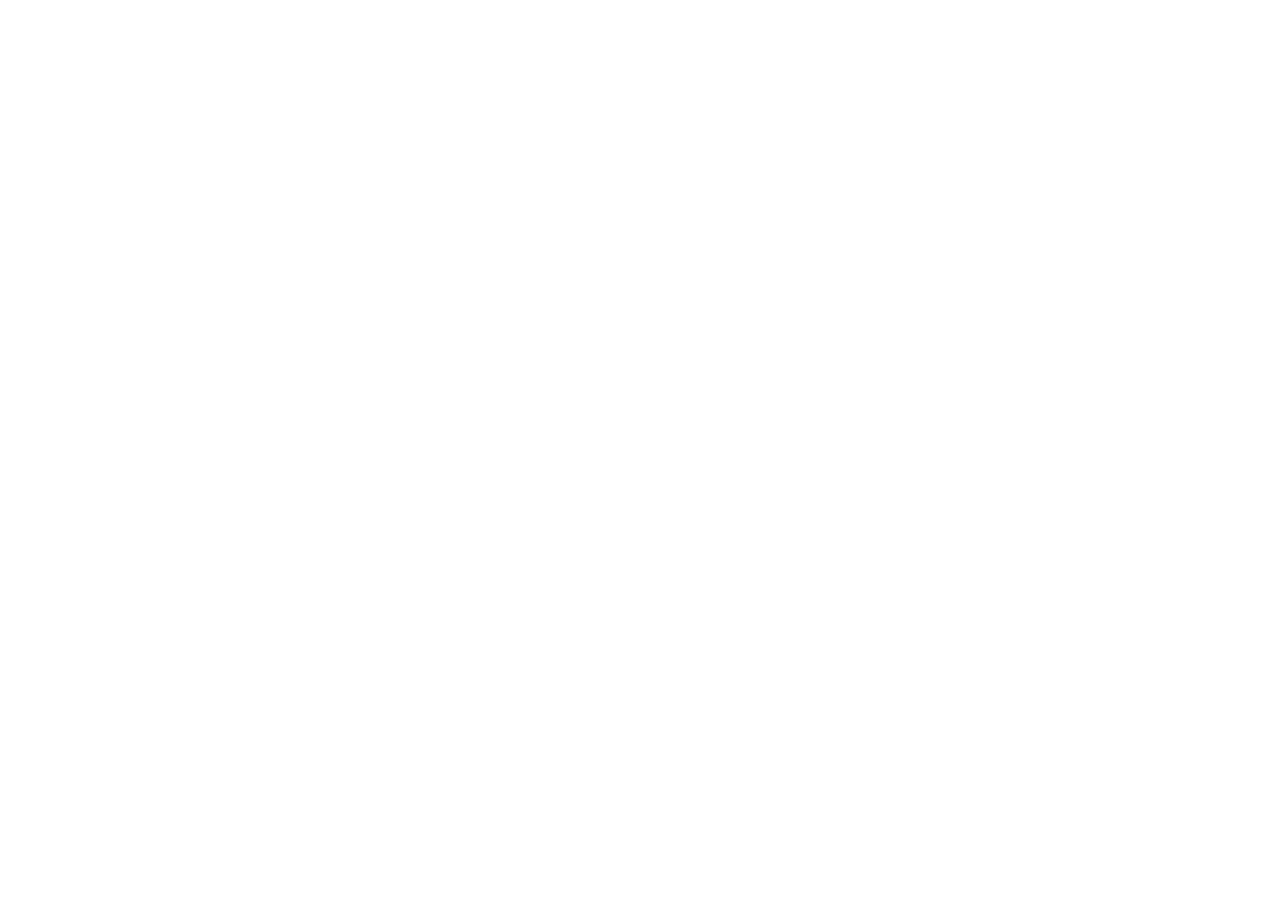
==== index.html @ fcb32fb9 "proyecto dark tattoo studio" ====
<!DOCTYPE html>
<html lang="en">
<head>
    <meta charset="UTF-8">
    <meta http-equiv="X-UA-Compatible" content="IE=edge">
    <meta name="viewport" content="width=device-width, initial-scale=1.0">


    

    <link rel="stylesheet" href="css/style.css">
    
    <title>Dark Tatto Studio</title>
</head>
<body>
    
</body>
</html>
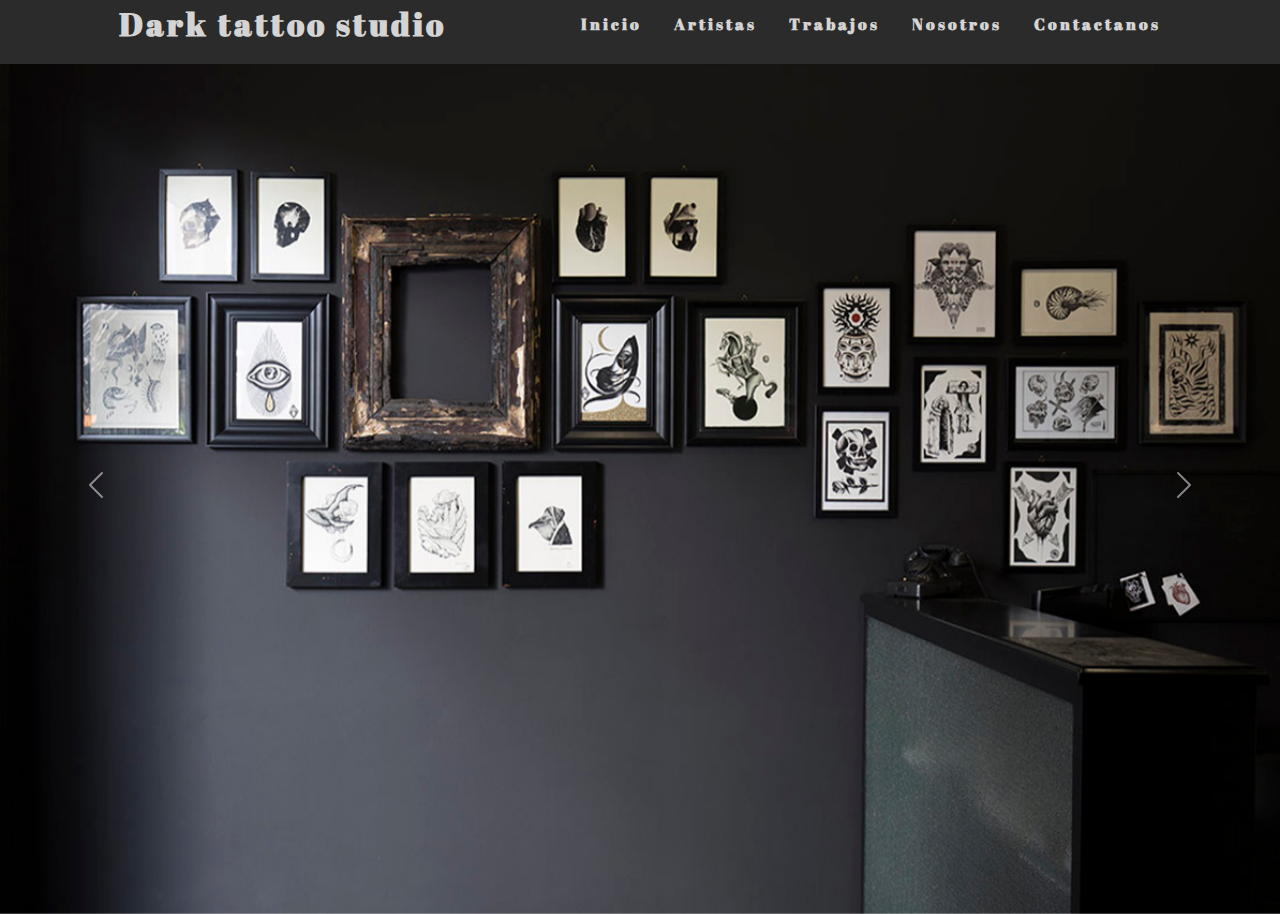
==== commit 0219a5a5: "se creo el header" ====
--- a/index.html
+++ b/index.html
@@ -4,15 +4,83 @@
     <meta charset="UTF-8">
     <meta http-equiv="X-UA-Compatible" content="IE=edge">
     <meta name="viewport" content="width=device-width, initial-scale=1.0">
+    
+    <!--GOOGLE FONTS-->
+    <link rel="preconnect" href="https://fonts.googleapis.com">
+    <link rel="preconnect" href="https://fonts.gstatic.com" crossorigin>
+    <link href="https://fonts.googleapis.com/css2?family=Abril+Fatface&display=swap" rel="stylesheet">
 
+    <!--bootstrap-->
+    <link rel="stylesheet" href="https://cdn.jsdelivr.net/npm/bootstrap@5.2.0-beta1/dist/css/bootstrap.min.css">
 
-    
-
+    <!--css-->
     <link rel="stylesheet" href="css/style.css">
     
     <title>Dark Tatto Studio</title>
+
+    <!--favicon-->
+    <link rel="shortcut icon" href="/Multimedia/logo.png" type="image/x-icon">
 </head>
 <body>
-    
+
+    <header id="header">
+        <div class="header-container">
+            <a href="#" class="logo">
+                <p>Dark tattoo studio</p>
+            </a>
+            
+
+
+            <nav class="navbar">
+                <ul>
+                    <li>
+                        <a href="https://encycolorpedia.es/aaaaaa">Inicio</a>
+                    </li>
+                    <li>
+                        <a href="#">Artistas</a>
+                    </li>
+                    <li>
+                        <a href="#">Trabajos</a>
+                    </li>
+                    <li>
+                        <a href="#">Nosotros</a>
+                    </li>
+                    <li>
+                        <a href="#">Contactanos</a>
+                    </li>
+                </ul>
+            </nav>
+        </div>
+    </header>
+
+
+    <section class="carrusel">
+        <div id="carouselExampleFade" class="carousel slide carousel-fade" data-bs-ride="carousel">
+            <div class="carousel-inner">
+                <div class="carousel-item active">
+                    <img src="Multimedia/carrusel-1.jpg" class="d-block w-100" alt="tattoo studio">
+                </div>
+                <div class="carousel-item">
+                    <img src="Multimedia/carrusel-2.png" class="d-block w-100" alt="tattoo studio">
+                </div>
+                <div class="carousel-item">
+                    <img src="Multimedia/carrusel.jpg" class="d-block w-100" alt="tattoo studio">
+                </div>
+            </div>
+            <button class="carousel-control-prev" type="button" data-bs-target="#carouselExampleFade" data-bs-slide="prev">
+                <span class="carousel-control-prev-icon" aria-hidden="true"></span>
+                <span class="visually-hidden">Previous</span>
+            </button>
+            <button class="carousel-control-next" type="button" data-bs-target="#carouselExampleFade" data-bs-slide="next">
+                <span class="carousel-control-next-icon" aria-hidden="true"></span>
+                <span class="visually-hidden">Next</span>
+            </button>
+        </div>
+    </section>
+
+
+
+
+    <script src="https://cdn.jsdelivr.net/npm/bootstrap@5.2.0-beta1/dist/js/bootstrap.bundle.min.js"></script>
 </body>
 </html>--- a/css/style.css
+++ b/css/style.css
@@ -0,0 +1,78 @@
+/* configuraciones generales */
+body {
+    margin: 0;
+    padding: 0;
+    font-size: 62,5%;
+}
+
+@import url('https://fonts.googleapis.com/css2?family=Abril+Fatface&display=swap');
+
+a {
+    text-decoration: none;
+    color: #d4d4d4;
+}
+/* fin de configuraciones generales */
+
+/* HEADER */
+#header {
+    width: 100%;
+    position: fixed;
+    z-index: 1000;
+}
+
+.header-container {
+    display: flex;
+    justify-content: space-evenly;
+    align-items: center;
+    flex-wrap: wrap;
+    width: 100%;
+    background-color: #2b2b2b;
+}
+
+.logo {
+    font-size: 2rem;
+    display: none;
+}
+
+#header a {
+    font-family: 'Abril Fatface', cursive;
+    font-weight: bold;
+    padding: 0rem 1rem;
+}
+.navbar {
+
+}
+.navbar ul{
+    display: flex;
+    padding: 0;
+    list-style: none;
+}
+
+.navbar ul li {
+    display: flex;
+    justify-content: center;
+}
+
+.navbar  ul li a:hover{   
+    color: #aaaaaa;
+    border-top: 1px solid #d4d4d4;
+    border-bottom: 1px solid #d4d4d4;
+}
+
+@media screen and (min-width:576px) {
+    
+    a {
+        letter-spacing: 3px;
+    }
+    
+    .logo {
+        display: block; 
+    }
+}
+/* fin del header */
+
+/* inicio de carousel */
+
+.carrusel {
+    padding-top: 56px;
+}
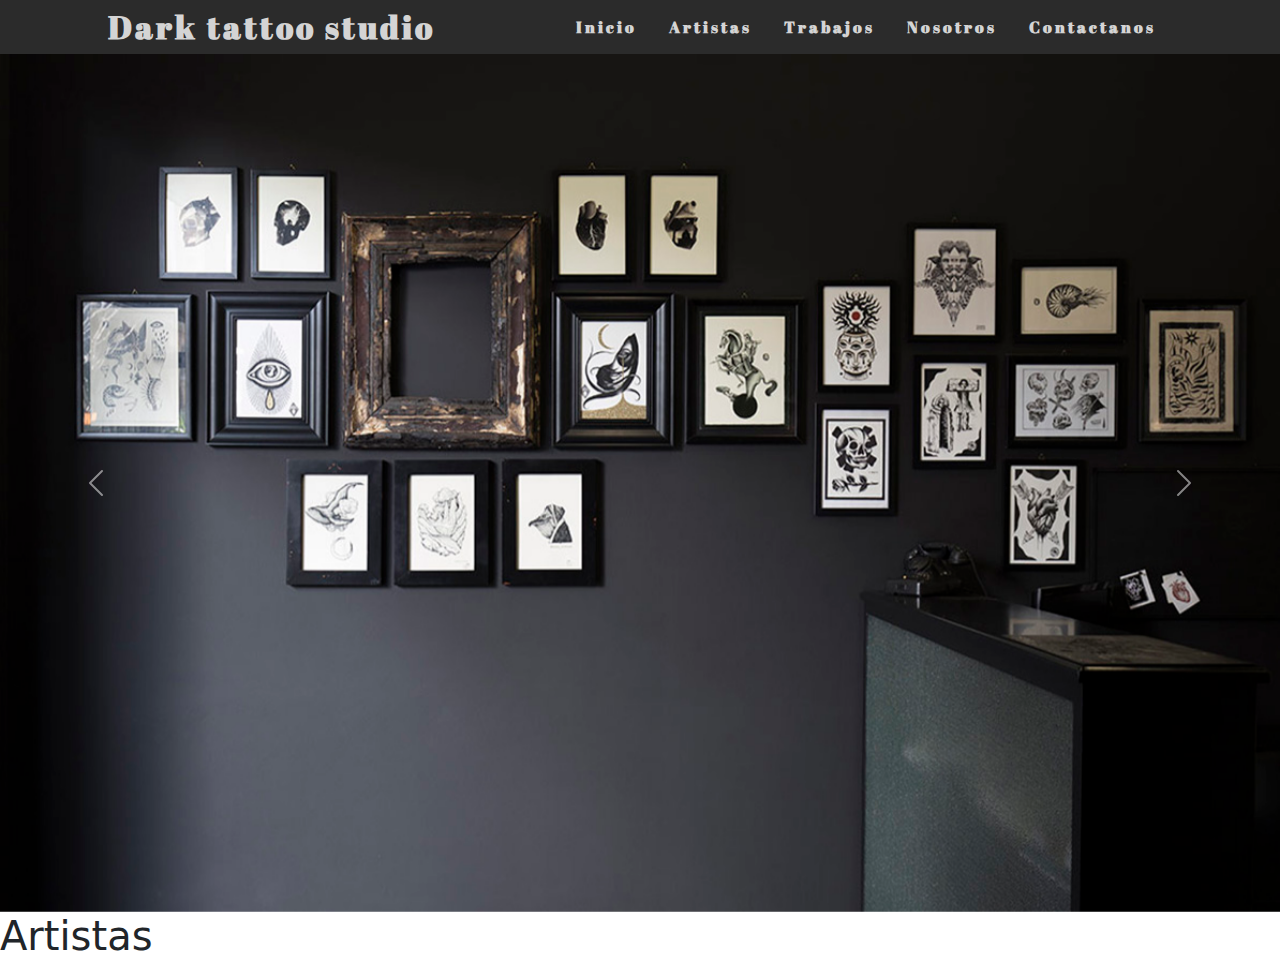
==== commit 70c02c1f: "se agrego el carousel y ultimos detalles al header" ====
--- a/index.html
+++ b/index.html
@@ -78,7 +78,11 @@
         </div>
     </section>
 
+    <main class="main-container">
+        
+        <h1 class="titulo-artistas">Artistas</h1>
 
+    </main>
 
 
     <script src="https://cdn.jsdelivr.net/npm/bootstrap@5.2.0-beta1/dist/js/bootstrap.bundle.min.js"></script>
--- a/css/style.css
+++ b/css/style.css
@@ -29,6 +29,10 @@
     background-color: #2b2b2b;
 }
 
+.header-container a p {
+    margin: 0;
+}
+
 .logo {
     font-size: 2rem;
     display: none;
@@ -40,12 +44,15 @@
     padding: 0rem 1rem;
 }
 .navbar {
-
+    display: flex;
+    height: 54px;
+    margin: 0 1rem;
 }
 .navbar ul{
     display: flex;
+    list-style: none;
+    margin: 0;
     padding: 0;
-    list-style: none;
 }
 
 .navbar ul li {
@@ -74,5 +81,7 @@
 /* inicio de carousel */
 
 .carrusel {
-    padding-top: 56px;
+    padding-top: 54px;
 }
+
+
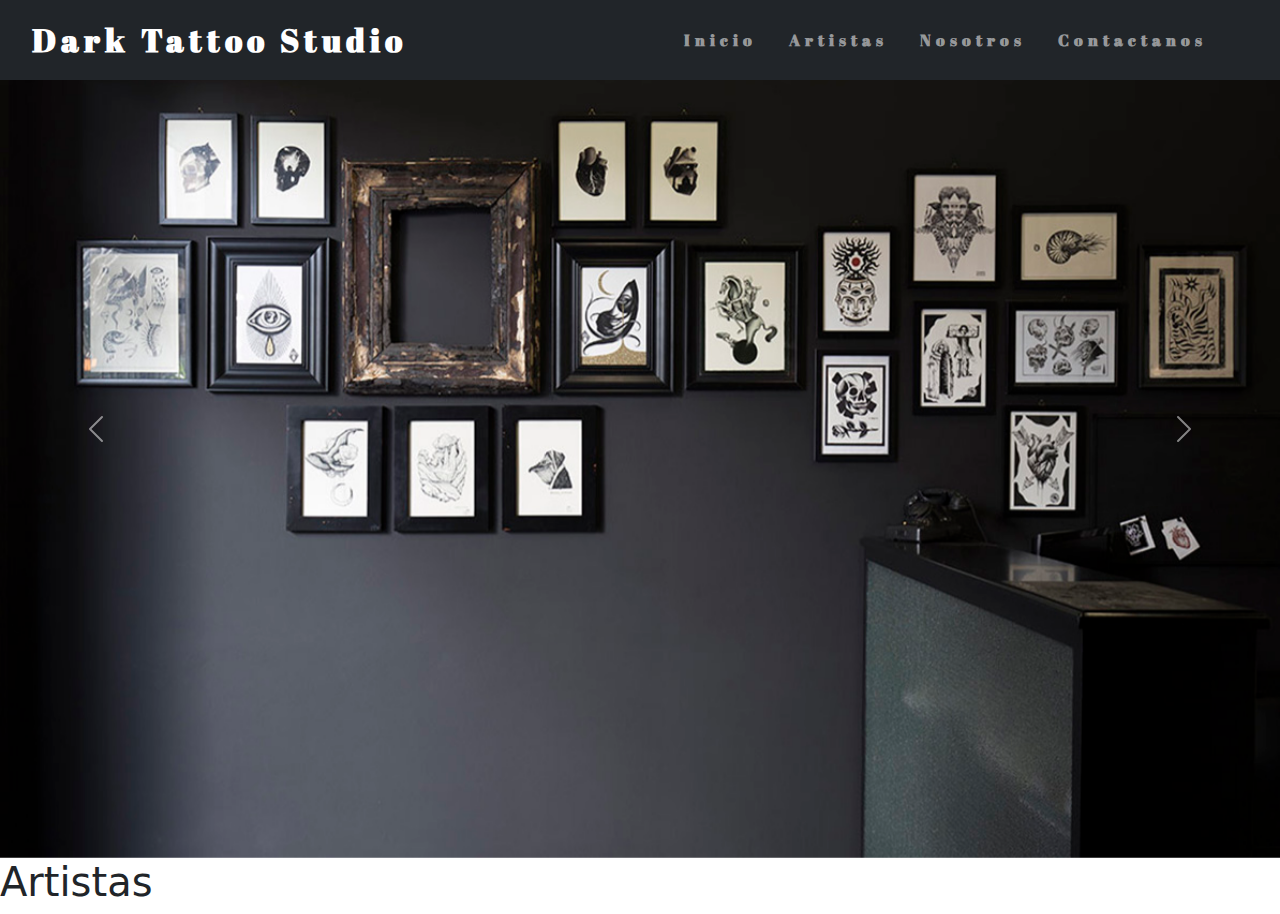
==== commit ddc6f9d5: "ultimos detalles al header" ====
--- a/index.html
+++ b/index.html
@@ -23,47 +23,53 @@
 </head>
 <body>
 
-    <header id="header">
-        <div class="header-container">
-            <a href="#" class="logo">
-                <p>Dark tattoo studio</p>
-            </a>
-            
+    <header id="container-header">
+        <nav class="navbar navbar-expand-lg navbar-dark bg-dark w-100  fixed-top  justify-content-center">
+            <div class="container-fluid header row">
+                
+                <div class="col-6 m-2">
+                    <a class="navbar-brand" href="index.html">Dark Tattoo Studio</a>
+                </div>
+                
+                <button class="navbar-toggler col-12 col-sm-1" type="button" data-bs-toggle="collapse" data-bs-target="#navbarDark" aria-controls="navbarDark" aria-expanded="false" aria-label="Toggle navigation">
+                    <span class="navbar-toggler-icon p-2"></span>
+                </button>
 
 
-            <nav class="navbar">
-                <ul>
-                    <li>
-                        <a href="https://encycolorpedia.es/aaaaaa">Inicio</a>
-                    </li>
-                    <li>
-                        <a href="#">Artistas</a>
-                    </li>
-                    <li>
-                        <a href="#">Trabajos</a>
-                    </li>
-                    <li>
-                        <a href="#">Nosotros</a>
-                    </li>
-                    <li>
-                        <a href="#">Contactanos</a>
-                    </li>
-                </ul>
-            </nav>
-        </div>
+
+                <div class="collapse navbar-collapse show col-5" id="navbarDark">
+                    <ul class="navbar-nav me-auto mb-2 w-100 mb-lg-0">
+                        <li class="nav-item p-2">
+                            <a class="nav-link" href="#carouselExampleFade">Inicio</a>
+                        </li>
+                        <li class="nav-item p-2">
+                            <a class="nav-link" href="#artistas">Artistas</a>
+                        </li>
+                        <li class="nav-item p-2">
+                            <a class="nav-link" href="#">Nosotros</a>
+                        </li>
+                        <li class="nav-item p-2">
+                            <a class="nav-link" href="#">Contactanos</a>
+                        </li>
+                    </ul>
+
+                </div>
+
+            </div>
+        </nav>
     </header>
 
 
     <section class="carrusel">
         <div id="carouselExampleFade" class="carousel slide carousel-fade" data-bs-ride="carousel">
-            <div class="carousel-inner">
+            <div class="carousel-inner ">
                 <div class="carousel-item active">
-                    <img src="Multimedia/carrusel-1.jpg" class="d-block w-100" alt="tattoo studio">
+                    <img src="Multimedia/carrusel-1.jpg" class="d-block  w-100" alt="tattoo studio">
                 </div>
-                <div class="carousel-item">
-                    <img src="Multimedia/carrusel-2.png" class="d-block w-100" alt="tattoo studio">
+                <div class="carousel-item  ">
+                    <img src="Multimedia/carrusel-2.png" class="d-block  w-100" alt="tattoo studio">
                 </div>
-                <div class="carousel-item">
+                <div class="carousel-item ">
                     <img src="Multimedia/carrusel.jpg" class="d-block w-100" alt="tattoo studio">
                 </div>
             </div>
@@ -78,9 +84,11 @@
         </div>
     </section>
 
-    <main class="main-container">
+    <main id="artistas" class="container-main">
         
         <h1 class="titulo-artistas">Artistas</h1>
+
+        
 
     </main>
 
--- a/css/style.css
+++ b/css/style.css
@@ -10,78 +10,39 @@
 a {
     text-decoration: none;
     color: #d4d4d4;
+    letter-spacing: 5px;
 }
 /* fin de configuraciones generales */
 
 /* HEADER */
-#header {
-    width: 100%;
-    position: fixed;
-    z-index: 1000;
+
+.navbar-brand {
+    font-size: 2rem;
+}
+.header a {
+    font-weight: bold;
+    font-family: 'Abril Fatface', cursive;
+    
 }
 
-.header-container {
-    display: flex;
-    justify-content: space-evenly;
-    align-items: center;
-    flex-wrap: wrap;
-    width: 100%;
-    background-color: #2b2b2b;
+.navbar-nav li :hover {
+    border-top: 1px solid white;
+    border-bottom: 1px solid white;
+    transform: scale(1.2);
+    transition: all 1s; 
 }
 
-.header-container a p {
-    margin: 0;
-}
 
-.logo {
-    font-size: 2rem;
-    display: none;
-}
-
-#header a {
-    font-family: 'Abril Fatface', cursive;
-    font-weight: bold;
-    padding: 0rem 1rem;
-}
-.navbar {
-    display: flex;
-    height: 54px;
-    margin: 0 1rem;
-}
-.navbar ul{
-    display: flex;
-    list-style: none;
-    margin: 0;
-    padding: 0;
-}
-
-.navbar ul li {
-    display: flex;
-    justify-content: center;
-}
-
-.navbar  ul li a:hover{   
-    color: #aaaaaa;
-    border-top: 1px solid #d4d4d4;
-    border-bottom: 1px solid #d4d4d4;
-}
-
-@media screen and (min-width:576px) {
-    
-    a {
-        letter-spacing: 3px;
-    }
-    
-    .logo {
-        display: block; 
+    /* media queries */
+@media screen and (max-width: 576px) {
+    .navbar-brand {
+        display: none;
     }
 }
 /* fin del header */
 
 /* inicio de carousel */
 
-.carrusel {
-    padding-top: 54px;
-}
 
 
+
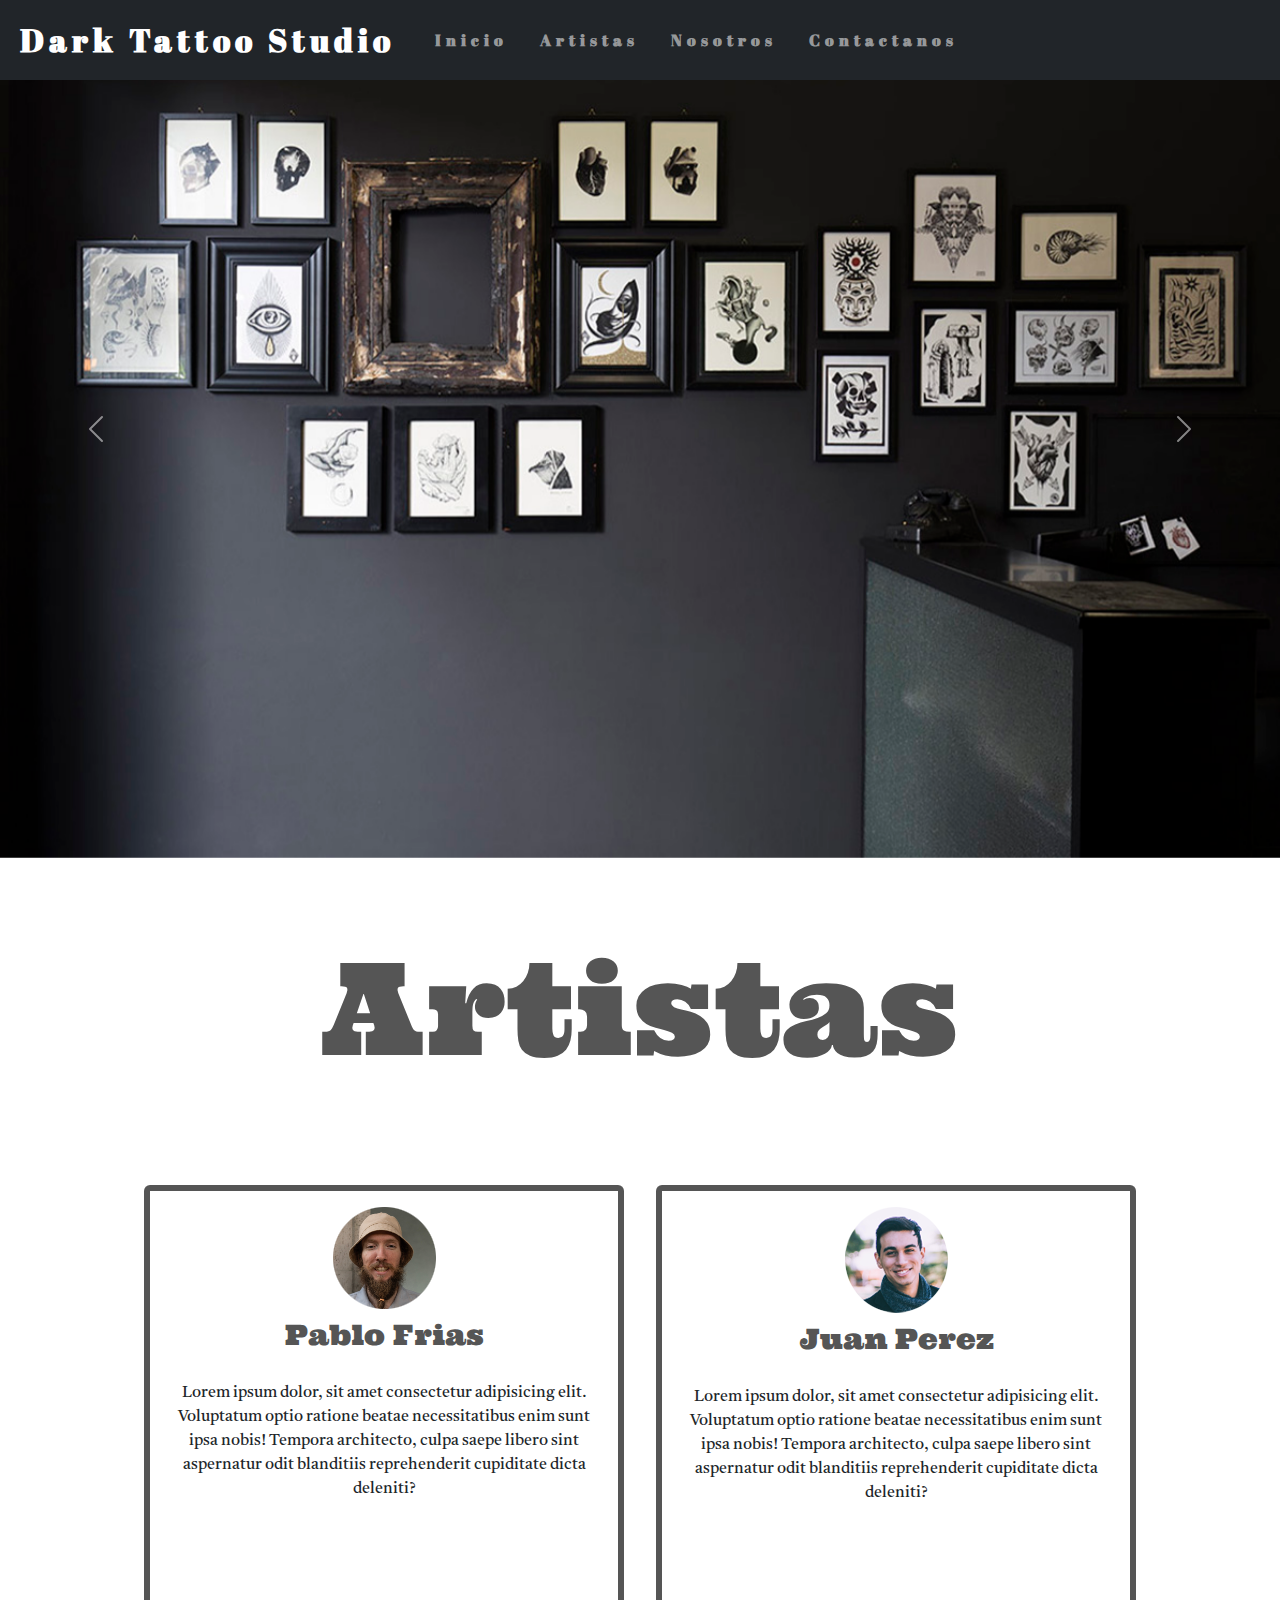
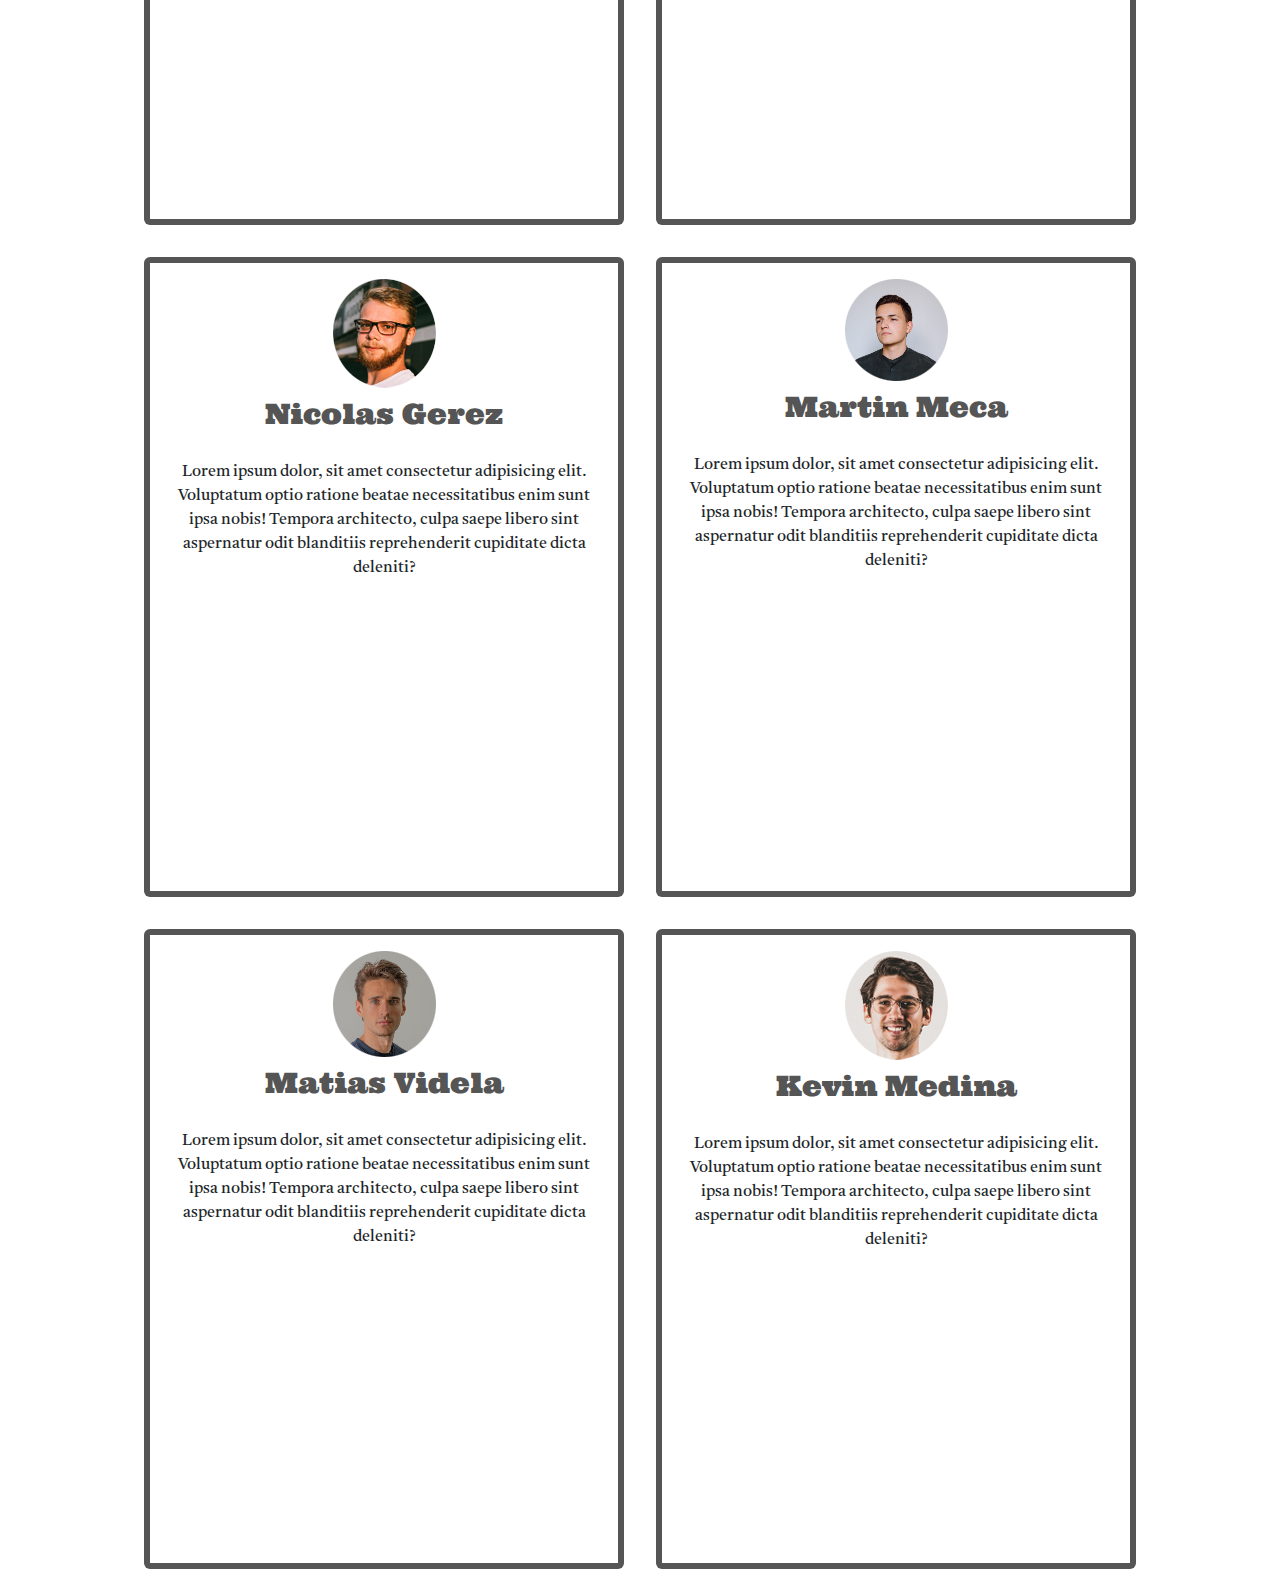
==== commit 2b22e725: "se creo el carrusel y las cards" ====
--- a/index.html
+++ b/index.html
@@ -10,7 +10,9 @@
     <link rel="preconnect" href="https://fonts.gstatic.com" crossorigin>
     <link href="https://fonts.googleapis.com/css2?family=Abril+Fatface&display=swap" rel="stylesheet">
 
-    <!--bootstrap-->
+
+
+        <!--bootstrap-->
     <link rel="stylesheet" href="https://cdn.jsdelivr.net/npm/bootstrap@5.2.0-beta1/dist/css/bootstrap.min.css">
 
     <!--css-->
@@ -23,11 +25,11 @@
 </head>
 <body>
 
-    <header id="container-header">
+    <header id="container-fluid header">
         <nav class="navbar navbar-expand-lg navbar-dark bg-dark w-100  fixed-top  justify-content-center">
-            <div class="container-fluid header row">
-                
-                <div class="col-6 m-2">
+            <div class="container-fluid header  ">
+
+                <div class="m-2 border-2">
                     <a class="navbar-brand" href="index.html">Dark Tattoo Studio</a>
                 </div>
                 
@@ -37,7 +39,8 @@
 
 
 
-                <div class="collapse navbar-collapse show col-5" id="navbarDark">
+
+                <div class="collapse navbar-collapse show" id="navbarDark">
                     <ul class="navbar-nav me-auto mb-2 w-100 mb-lg-0">
                         <li class="nav-item p-2">
                             <a class="nav-link" href="#carouselExampleFade">Inicio</a>
@@ -84,15 +87,117 @@
         </div>
     </section>
 
-    <main id="artistas" class="container-main">
-        
-        <h1 class="titulo-artistas">Artistas</h1>
-
-        
+    <main id="container-fluid artistas">
+
+        <h2 class="titulo-artistas" style="font-size:10vw;">Artistas</h2>
+
+
+        <div class="row  d-flex justify-content-center m-0">
+            
+            <!-- card 1 -->
+            <div class="card card-1 col-10  col-md-6 col-lg-4 col-xl-4 text-center">  
+                <a class="perfil" href="https://www.instagram.com/">
+                    <img  src="Multimedia/perfiles/perfil-1-logo.png" alt="artistas">
+                </a>
+
+
+                <h3 class="nombre">Pablo Frias</h3>  <!-- nombre del tatuador -->
+
+                <p width="100%" class="texto">Lorem ipsum dolor, sit amet consectetur adipisicing elit. Voluptatum optio ratione beatae necessitatibus enim sunt ipsa nobis! Tempora architecto, culpa saepe libero sint aspernatur odit blanditiis reprehenderit cupiditate dicta deleniti?</p> <!-- EM ELEMENTO EN LINEA-->
+
+                <iframe width="100%" height="315" class="yt" src="https://www.youtube.com/embed/hTGmE4w5xMU" title="YouTube video player" frameborder="0" allow="accelerometer; autoplay; clipboard-write; encrypted-media; gyroscope; picture-in-picture" allowfullscreen></iframe>
+
+            </div>
+
+
+            <!-- card 2 -->
+            <div class="card card-2 col-10 col-md-6 col-lg-4 col-xl-4 text-center">  
+                <a class="perfil" href="https://www.instagram.com/">
+
+                    <img class="perfil"  src="Multimedia/perfiles/perfil-2.png" alt="artistas">
+
+                </a>
+
+                <h3 >Juan Perez</h3>  <!-- nombre del tatuador -->
+
+                <p>Lorem ipsum dolor, sit amet consectetur adipisicing elit. Voluptatum optio ratione beatae necessitatibus enim sunt ipsa nobis! Tempora architecto, culpa saepe libero sint aspernatur odit blanditiis reprehenderit cupiditate dicta deleniti?</p>
+
+                <iframe width="100%" height="315" src="https://www.youtube.com/embed/hTGmE4w5xMU" title="YouTube video player" frameborder="0" allow="accelerometer; autoplay; clipboard-write; encrypted-media; gyroscope; picture-in-picture" allowfullscreen></iframe>
+
+            </div>
+
+
+            <!-- card 3 -->
+            <div class="card card-3 col-10  col-md-6 col-lg-4 col-xl-4 text-center">  
+                <a class="perfil" href="https://www.instagram.com/">
+
+                    <img class="perfil" src="Multimedia/perfiles/perfil-3.png" alt="artistas">
+
+                </a>
+
+                <h3 >Nicolas Gerez</h3>  <!-- nombre del tatuador -->
+
+                <p>Lorem ipsum dolor, sit amet consectetur adipisicing elit. Voluptatum optio ratione beatae necessitatibus enim sunt ipsa nobis! Tempora architecto, culpa saepe libero sint aspernatur odit blanditiis reprehenderit cupiditate dicta deleniti?</p>
+
+                <iframe width="100%" height="315" src="https://www.youtube.com/embed/hTGmE4w5xMU" title="YouTube video player" frameborder="0" allow="accelerometer; autoplay; clipboard-write; encrypted-media; gyroscope; picture-in-picture" allowfullscreen></iframe>
+
+            </div>
+
+
+            <!-- card 4 -->
+            <div class="card card-4 col-10  col-md-6 col-lg-4 col-xl-2 text-center">  
+                <a class="perfil" href="https://www.instagram.com/">
+
+                    <img class="perfil" src="Multimedia/perfiles/perfil-4.png" alt="artistas">
+
+                </a>
+
+                <h3 >Martin Meca</h3>  <!-- nombre del tatuador -->
+
+                <p>Lorem ipsum dolor, sit amet consectetur adipisicing elit. Voluptatum optio ratione beatae necessitatibus enim sunt ipsa nobis! Tempora architecto, culpa saepe libero sint aspernatur odit blanditiis reprehenderit cupiditate dicta deleniti?</p>
+
+                <iframe width="100%" height="315" src="https://www.youtube.com/embed/hTGmE4w5xMU" title="YouTube video player" frameborder="0" allow="accelerometer; autoplay; clipboard-write; encrypted-media; gyroscope; picture-in-picture" allowfullscreen></iframe>
+
+            </div>
+
+
+            <!-- card 5 -->
+            <div class="card card-5 col-10  col-md-6 col-lg-4 col-xl-2 text-center">  
+                <a class="perfil" href="https://www.instagram.com/">
+
+                    <img class="perfil" src="Multimedia/perfiles/perfil-5.png" alt="artistas">
+
+                </a>
+
+                <h3 >Matias Videla</h3>  <!-- nombre del tatuador -->
+
+                <p>Lorem ipsum dolor, sit amet consectetur adipisicing elit. Voluptatum optio ratione beatae necessitatibus enim sunt ipsa nobis! Tempora architecto, culpa saepe libero sint aspernatur odit blanditiis reprehenderit cupiditate dicta deleniti?</p>
+
+                <iframe width="100%" height="315" src="https://www.youtube.com/embed/hTGmE4w5xMU" title="YouTube video player" frameborder="0" allow="accelerometer; autoplay; clipboard-write; encrypted-media; gyroscope; picture-in-picture" allowfullscreen></iframe>
+
+            </div>
+
+
+            <!-- card 6 -->
+            <div class="card card-6 col-10  col-md-6 col-lg-4 col-xl-2 text-center">  
+                <a class="perfil" href="https://www.instagram.com/">
+
+                    <img class="perfil" src="Multimedia/perfiles/perfil-6.png" alt="artistas">
+                </a>
+
+                <h3 >Kevin Medina</h3>  <!-- nombre del tatuador -->
+
+                <p>Lorem ipsum dolor, sit amet consectetur adipisicing elit. Voluptatum optio ratione beatae necessitatibus enim sunt ipsa nobis! Tempora architecto, culpa saepe libero sint aspernatur odit blanditiis reprehenderit cupiditate dicta deleniti?</p>
+
+                <iframe width="100%" height="315" src="https://www.youtube.com/embed/hTGmE4w5xMU" title="YouTube video player" frameborder="0" allow="accelerometer; autoplay; clipboard-write; encrypted-media; gyroscope; picture-in-picture" allowfullscreen></iframe>
+
+            </div>
+
+        </div>
 
     </main>
 
-
+    
     <script src="https://cdn.jsdelivr.net/npm/bootstrap@5.2.0-beta1/dist/js/bootstrap.bundle.min.js"></script>
 </body>
 </html>--- a/css/style.css
+++ b/css/style.css
@@ -1,16 +1,33 @@
 /* configuraciones generales */
+
+@import url('https://fonts.googleapis.com/css2?family=Maitree:wght@300&family=Tiro+Gurmukhi:ital@1&family=Ultra&display=swap');
+
+
+
+
+
 body {
     margin: 0;
     padding: 0;
     font-size: 62,5%;
+
+
 }
-
-@import url('https://fonts.googleapis.com/css2?family=Abril+Fatface&display=swap');
+h2 , h3 {
+    font-family: 'Ultra', serif;
+    color: #555555 ;
+    padding-top: 10px;
+    padding-bottom: 20px;
+}
 
 a {
     text-decoration: none;
     color: #d4d4d4;
     letter-spacing: 5px;
+}
+
+p {
+    font-family: 'Tiro Gurmukhi', serif;
 }
 /* fin de configuraciones generales */
 
@@ -25,24 +42,54 @@
     
 }
 
-.navbar-nav li :hover {
-    border-top: 1px solid white;
-    border-bottom: 1px solid white;
-    transform: scale(1.2);
-    transition: all 1s; 
-}
-
-
     /* media queries */
 @media screen and (max-width: 576px) {
     .navbar-brand {
         display: none;
     }
 }
+
+@media screen and (min-width:991px) {
+    .navbar-nav li :hover {
+        border-top: 1px solid white;
+        border-bottom: 1px solid white;
+        transform: scale(1.2);
+        transition: all 1s; 
+    }
+}
 /* fin del header */
 
 /* inicio de carousel */
 
+/* fin de carrusel */
+
+/* inicio del main */
 
 
+.titulo-artistas {
+    display: flex;
+    justify-content: center;
+    margin: 4rem 2rem;
+}
 
+
+.card {
+    display: flex;
+    justify-content: center;
+    align-items: center;
+    padding: 1rem 1rem;
+    margin: 2rem;
+    height: 40rem;
+    border: 6px solid hsla(1, 0%, 24%, 0.88)  ;
+
+}
+
+
+@media screen and (min-width: 1200px) {
+    .card {
+        height: 40rem;
+        margin: 1rem;
+        width: 30rem;
+    }
+
+}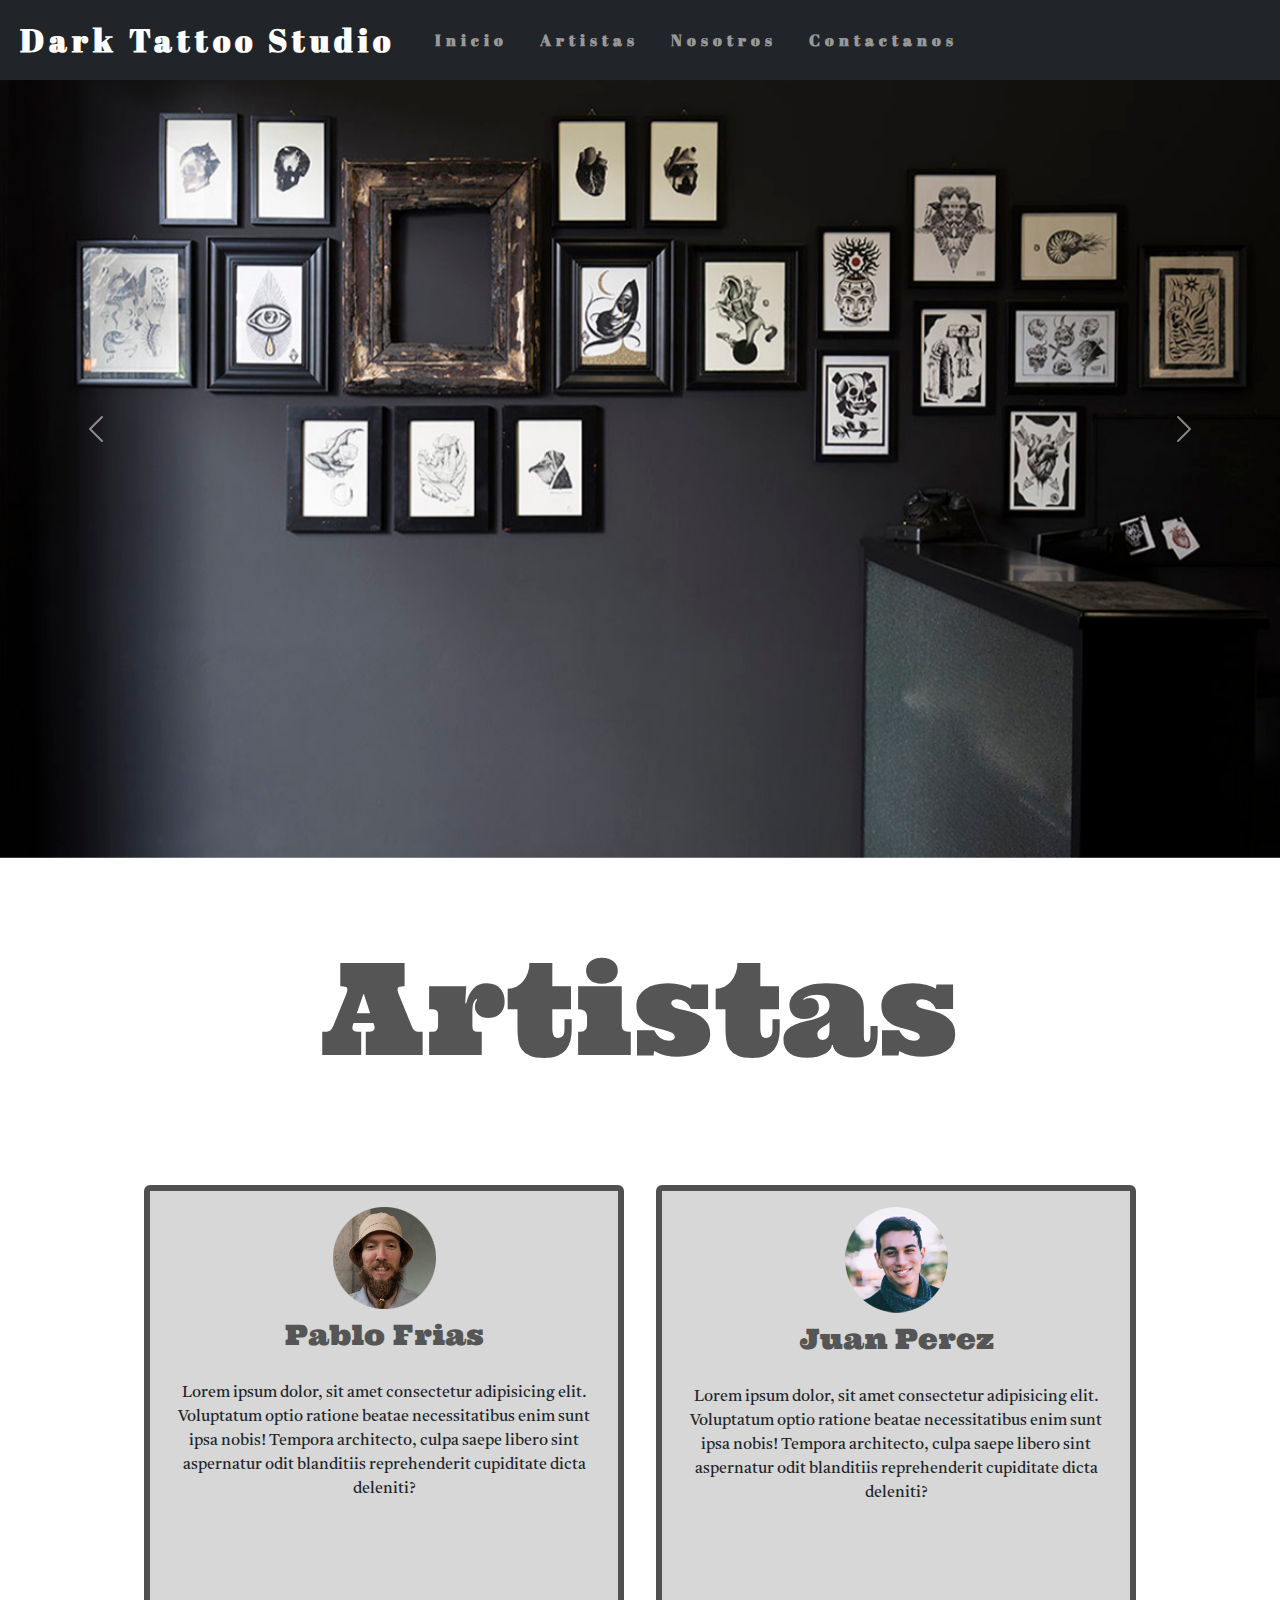
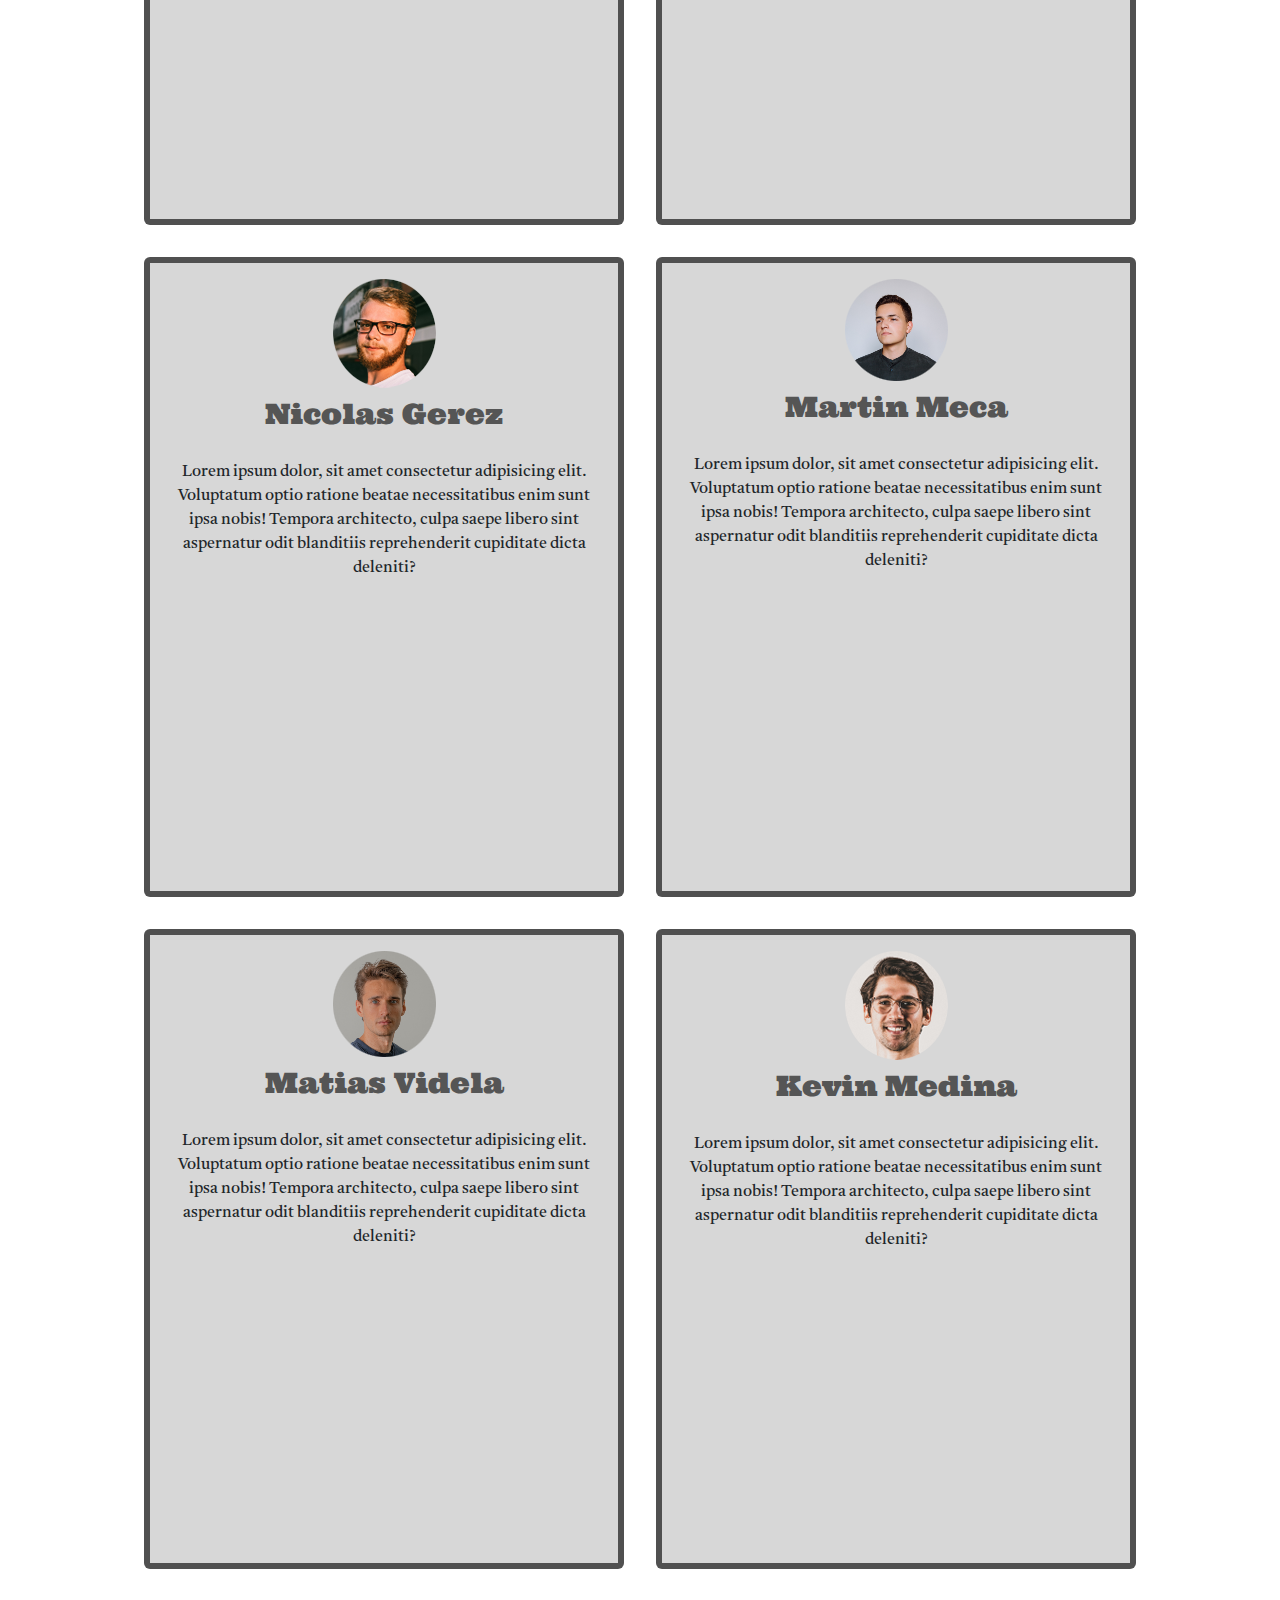
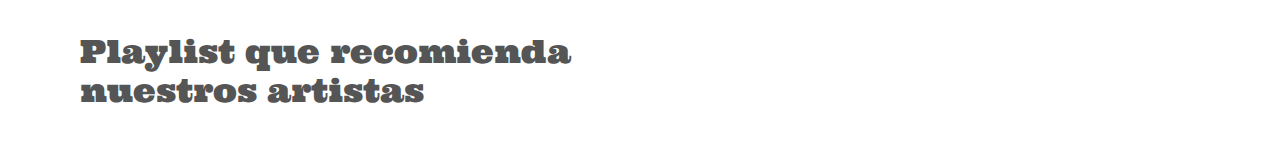
==== commit da5da9f0: "se agrego la seccion spotify" ====
--- a/index.html
+++ b/index.html
@@ -92,7 +92,7 @@
         <h2 class="titulo-artistas" style="font-size:10vw;">Artistas</h2>
 
 
-        <div class="row  d-flex justify-content-center m-0">
+        <div class="row contenedor-cards d-flex justify-content-center m-0">
             
             <!-- card 1 -->
             <div class="card card-1 col-10  col-md-6 col-lg-4 col-xl-4 text-center">  
@@ -197,6 +197,14 @@
 
     </main>
 
+    <section class="spotify">
+
+        <h2>Playlist que recomienda nuestros artistas</h2>
+        
+        <iframe class="reproductor" style="border-radius:12px" src="https://open.spotify.com/embed/playlist/37i9dQZF1DX1spT6G94GFC?utm_source=generator&theme=0" width="100%" height="80" frameBorder="0" allowfullscreen="" allow="autoplay; clipboard-write; encrypted-media; fullscreen; picture-in-picture" ></iframe>
+
+    </section>
+    
     
     <script src="https://cdn.jsdelivr.net/npm/bootstrap@5.2.0-beta1/dist/js/bootstrap.bundle.min.js"></script>
 </body>
--- a/css/style.css
+++ b/css/style.css
@@ -1,18 +1,15 @@
 /* configuraciones generales */
 
 @import url('https://fonts.googleapis.com/css2?family=Maitree:wght@300&family=Tiro+Gurmukhi:ital@1&family=Ultra&display=swap');
-
-
-
 
 
 body {
     margin: 0;
     padding: 0;
     font-size: 62,5%;
+}
 
 
-}
 h2 , h3 {
     font-family: 'Ultra', serif;
     color: #555555 ;
@@ -57,6 +54,9 @@
         transition: all 1s; 
     }
 }
+    /* media queries */
+
+
 /* fin del header */
 
 /* inicio de carousel */
@@ -81,10 +81,23 @@
     margin: 2rem;
     height: 40rem;
     border: 6px solid hsla(1, 0%, 24%, 0.88)  ;
+    transform: none;
+    transition: none; 
+    background-color: hsla(1, 0%, 16%, 0.19);
+}
 
+/* tranform and transition */
+.contenedor-cards .card :hover {
+    transform: none;
+}
+.contenedor-cards :hover {
+    transform: scale(1.1);
+    transition: all 1s;
+    z-index: 2; 
 }
 
 
+    /* media quieries */
 @media screen and (min-width: 1200px) {
     .card {
         height: 40rem;
@@ -92,4 +105,28 @@
         width: 30rem;
     }
 
-}+}
+/* fin del main */
+
+/* spotify */
+
+.spotify {
+    display: grid;
+    grid-template-rows: 1fr;
+    grid-template-columns:  1fr 1fr;
+    margin: 3rem 5%;    
+    align-items: center;
+}
+
+.spotify h2 {
+    grid-row: 1 / 2;
+    grid-column: 1 / 2;
+    padding: 0 1rem;
+}
+
+.spotify .reproductor {
+    grid-row: 1 / 2;
+    grid-column: 2 / 3;
+}
+
+/* fin spotify */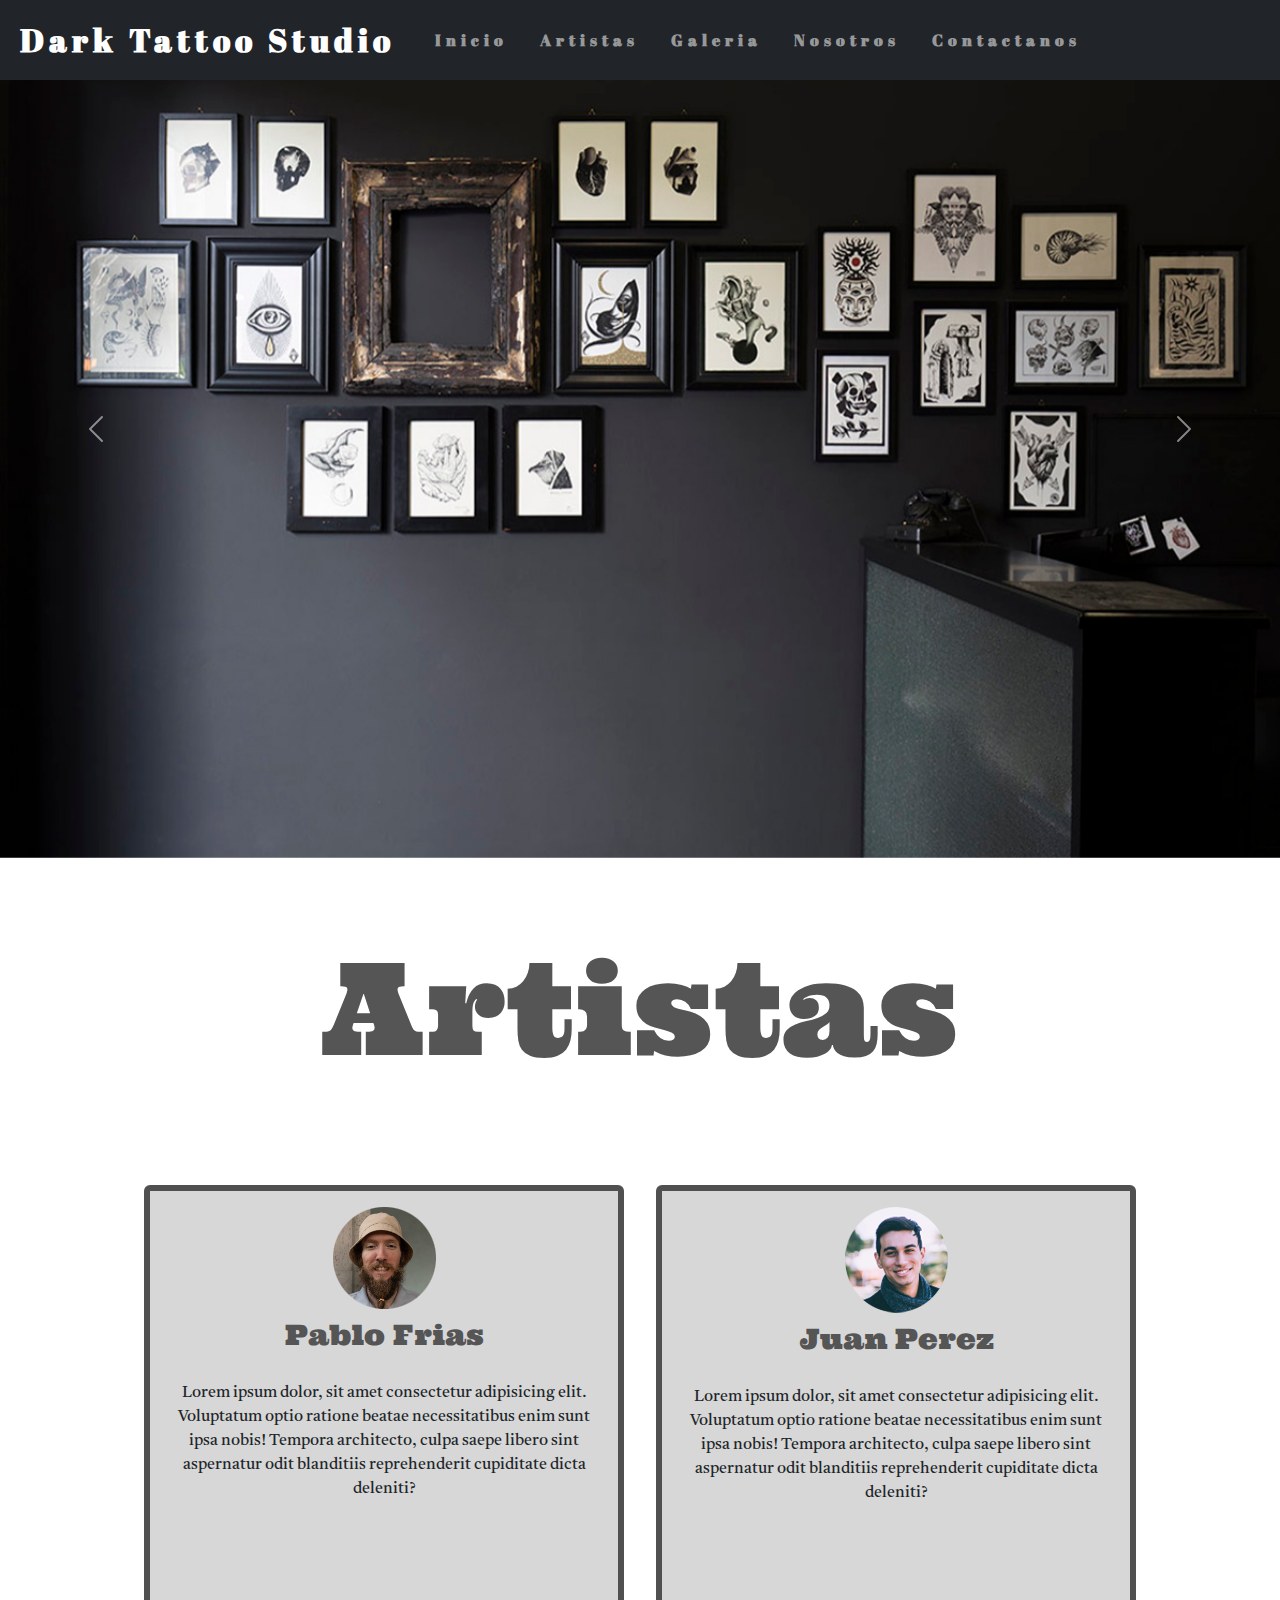
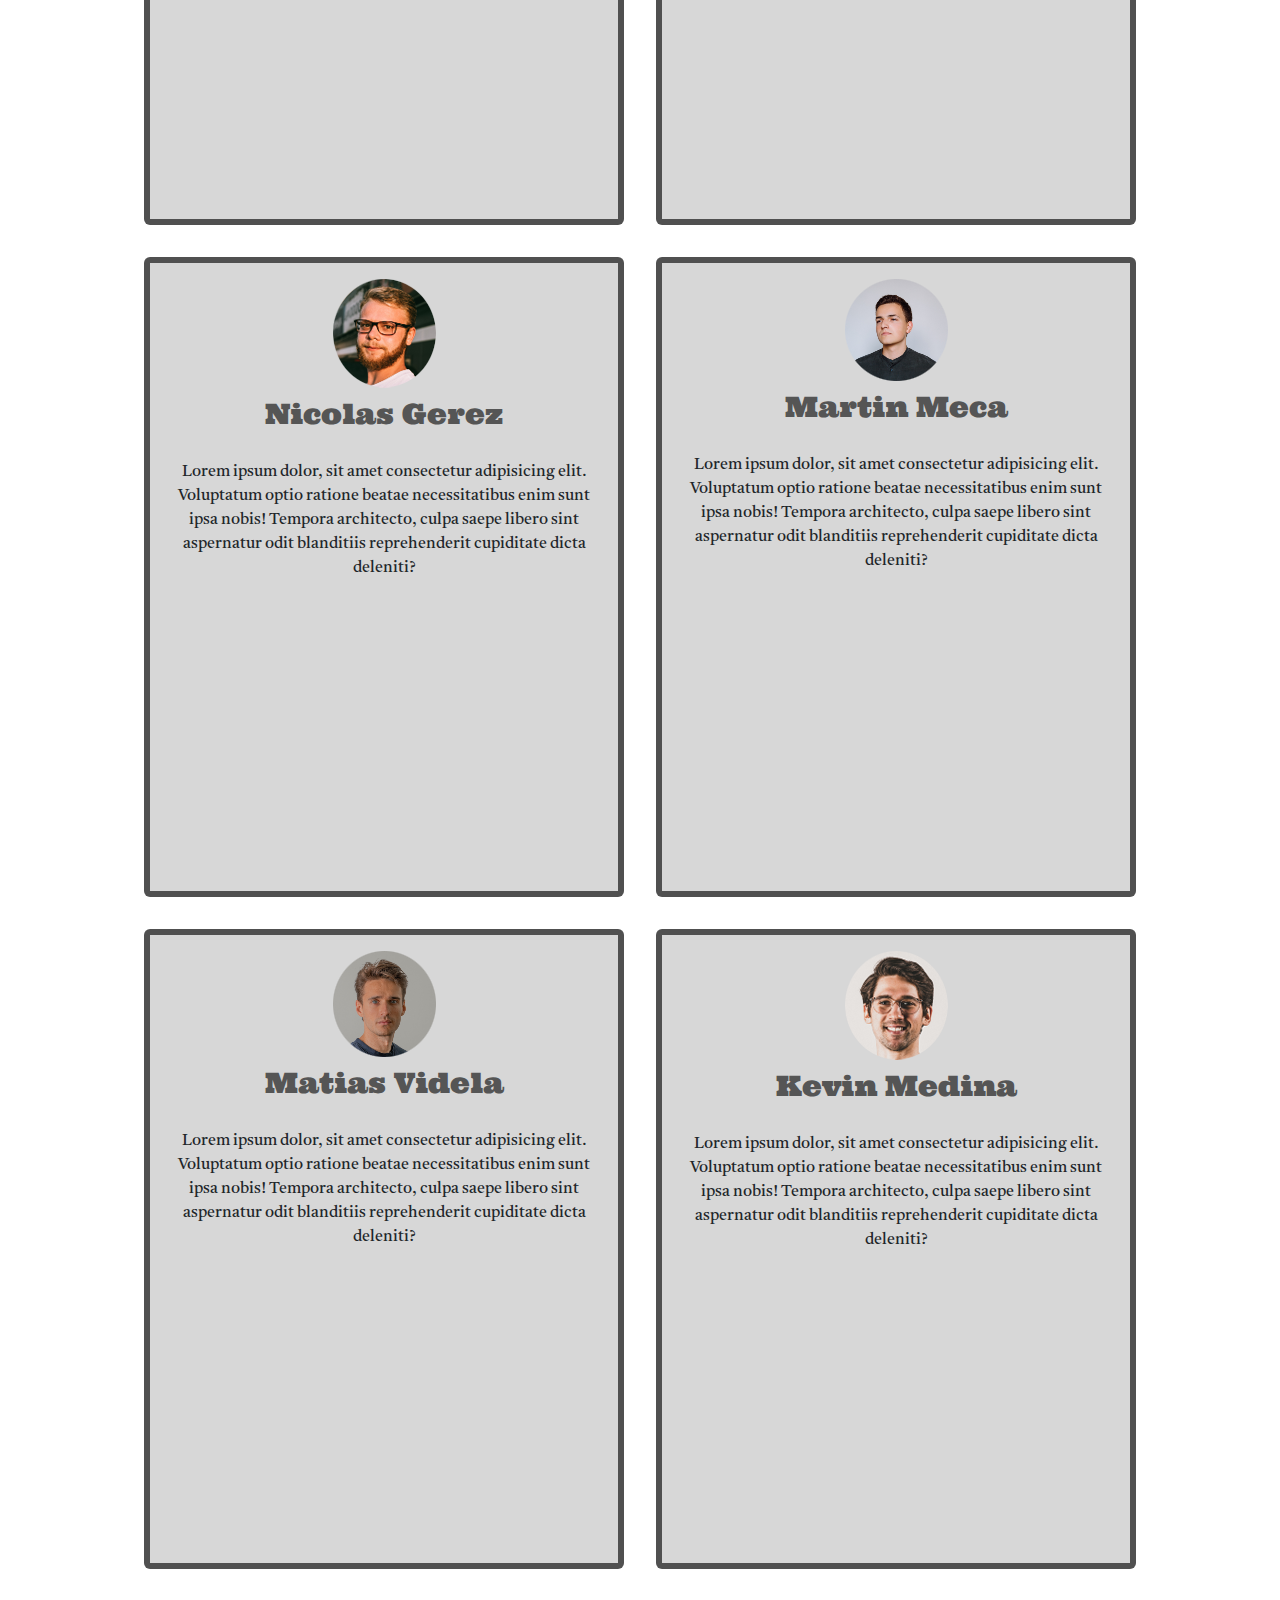
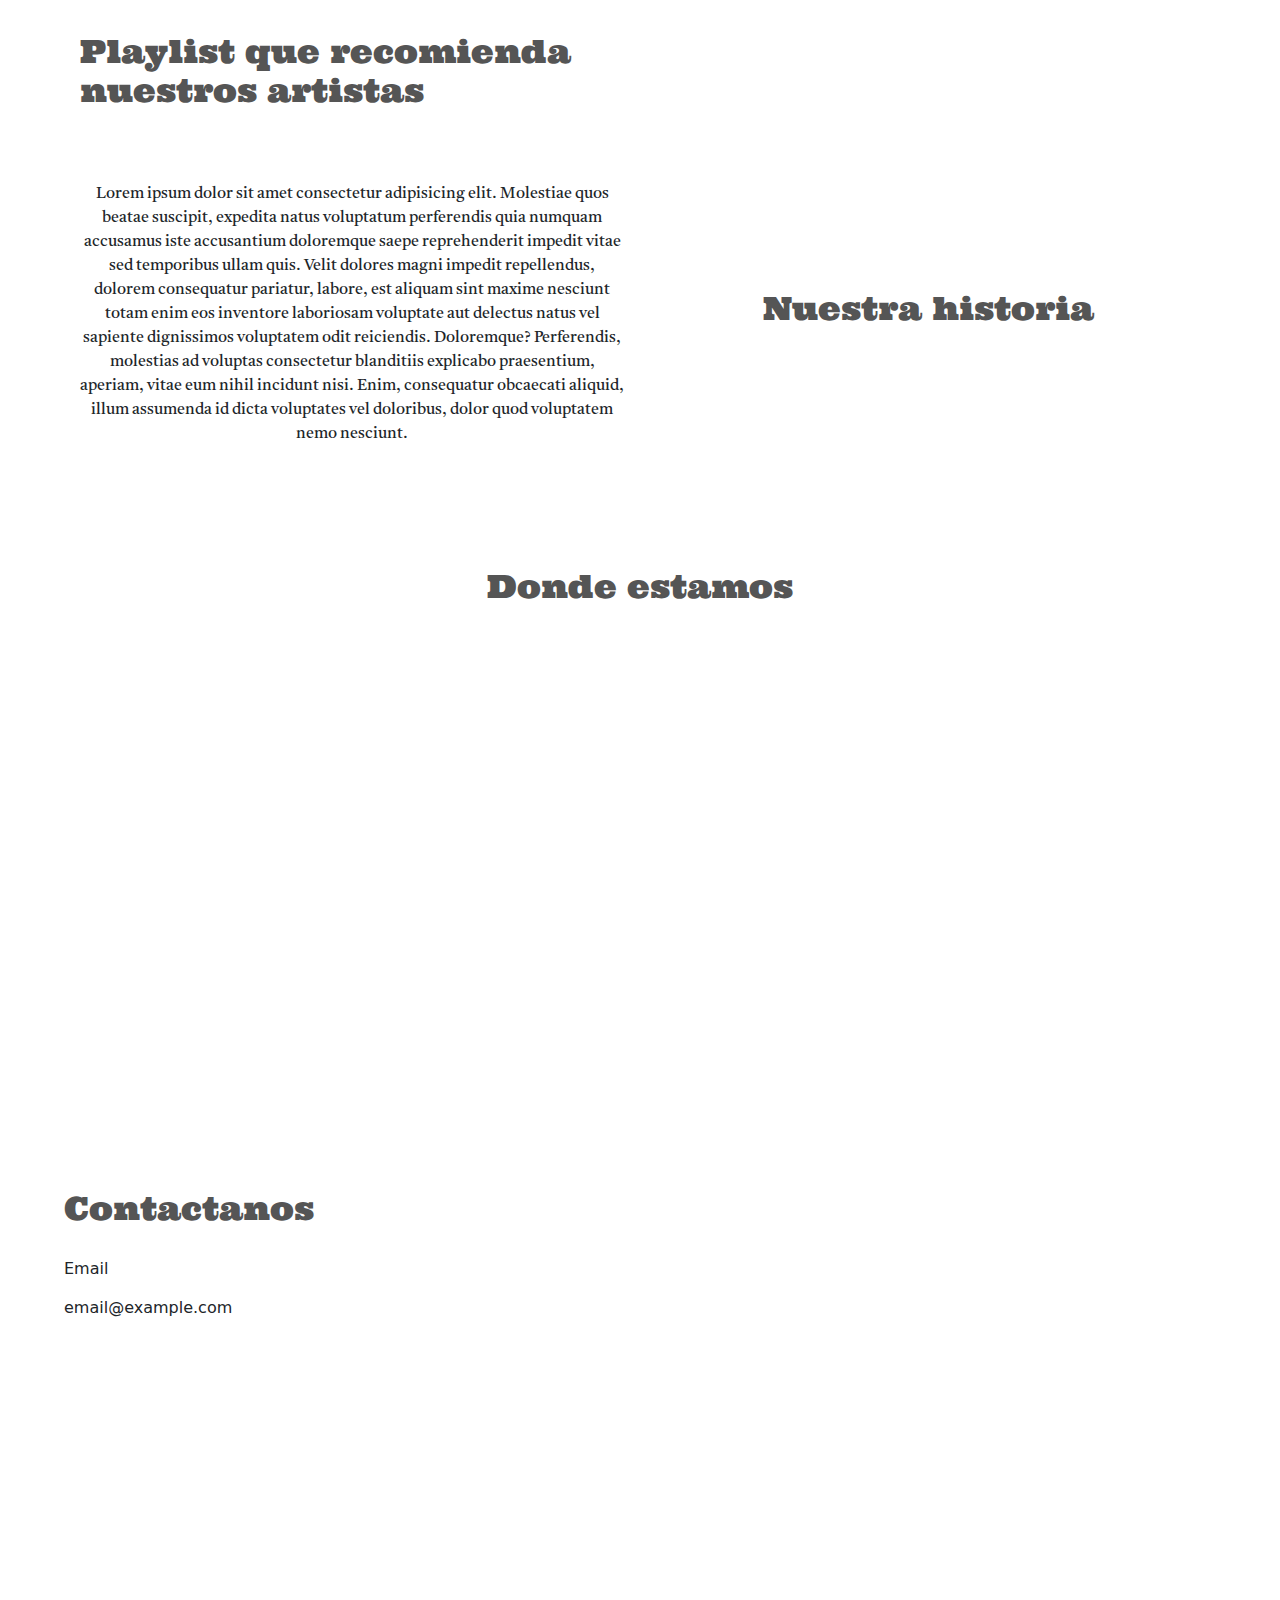
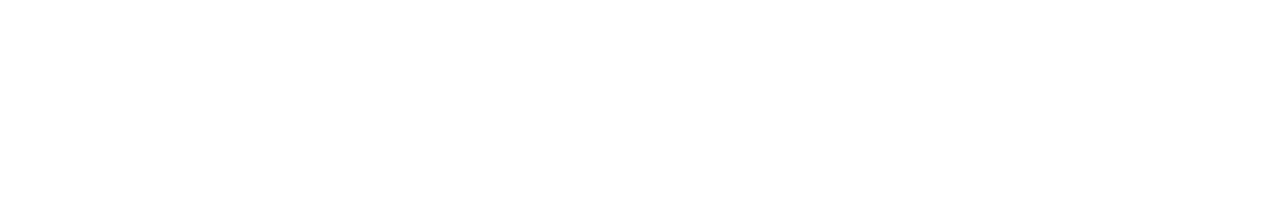
==== commit 04d67513: "enlaces del navbar" ====
--- a/index.html
+++ b/index.html
@@ -46,13 +46,16 @@
                             <a class="nav-link" href="#carouselExampleFade">Inicio</a>
                         </li>
                         <li class="nav-item p-2">
-                            <a class="nav-link" href="#artistas">Artistas</a>
-                        </li>
-                        <li class="nav-item p-2">
-                            <a class="nav-link" href="#">Nosotros</a>
-                        </li>
-                        <li class="nav-item p-2">
-                            <a class="nav-link" href="#">Contactanos</a>
+                            <a class="nav-link" href="#container-fluid artistas">Artistas</a>
+                        </li>
+                        <li class="nav-item p-2">
+                            <a class="nav-link" href="galeria.html">Galeria</a>
+                        </li>
+                        <li class="nav-item p-2">
+                            <a class="nav-link" href="#nosotros">Nosotros</a>
+                        </li>
+                        <li class="nav-item p-2">
+                            <a class="nav-link" href="#ubicacion-contacto">Contactanos</a>
                         </li>
                     </ul>
 
@@ -205,6 +208,34 @@
 
     </section>
     
+
+    <section id="nosotros">
+
+        <h2>Nuestra historia</h2>
+            
+        <p>Lorem ipsum dolor sit amet consectetur adipisicing elit. Molestiae quos beatae suscipit, expedita natus voluptatum perferendis quia numquam accusamus iste accusantium doloremque saepe reprehenderit impedit vitae sed temporibus ullam quis.
+        Velit dolores magni impedit repellendus, dolorem consequatur pariatur, labore, est aliquam sint maxime nesciunt totam enim eos inventore laboriosam voluptate aut delectus natus vel sapiente dignissimos voluptatem odit reiciendis. Doloremque?
+        Perferendis, molestias ad voluptas consectetur blanditiis explicabo praesentium, aperiam, vitae eum nihil incidunt nisi. Enim, consequatur obcaecati aliquid, illum assumenda id dicta voluptates vel doloribus, dolor quod voluptatem nemo nesciunt.</p>
+        
+    </section>
+
+
+    <section id="ubicacion-contacto">
+        <div class="maps">
+            <h2>Donde estamos</h2>
+
+            <iframe src="https://www.google.com/maps/embed?pb=!1m18!1m12!1m3!1d3288.953196567042!2d-58.52607868417801!3d-34.47871155840267!2m3!1f0!2f0!3f0!3m2!1i1024!2i768!4f13.1!3m3!1m2!1s0x0%3A0x9342f54cf463fec8!2zMzTCsDI4JzQzLjQiUyA1OMKwMzEnMjYuMCJX!5e0!3m2!1ses!2sar!4v1651625657002!5m2!1ses!2sar" width="100%" height="450" style="border:0;" allowfullscreen="" loading="lazy" referrerpolicy="no-referrer-when-downgrade" class="mapa"></iframe>
+        </div>
+
+        <div class="formulario">
+            <h2>Contactanos</h2>
+
+            <label for="staticInput" class="form-label">Email</label>
+            <input type="text" readonly="" class="form-control-plaintext" id="staticInput" value="email@example.com">
+        </div>
+    </section>
+
+
     
     <script src="https://cdn.jsdelivr.net/npm/bootstrap@5.2.0-beta1/dist/js/bootstrap.bundle.min.js"></script>
 </body>
--- a/css/style.css
+++ b/css/style.css
@@ -129,4 +129,62 @@
     grid-column: 2 / 3;
 }
 
-/* fin spotify */+/* fin spotify */
+
+/* nosotros */
+
+#nosotros {
+    display: grid;
+    grid-template-rows: 1fr;
+    grid-template-columns:  1fr 1fr;
+    margin: 3rem 5%;    
+    align-items: center;
+}
+
+#nosotros h2 {
+    margin: 0;
+    text-align: center;
+    grid-row: 1 / 2;
+    grid-column: 2 / 3;
+}
+
+#nosotros p {
+    margin: 0;
+    padding: 1rem;
+    text-align: center;
+    grid-row: 1 / 2;
+    grid-column: 1 / 2;
+}
+
+@media screen and (max-width: 768px) {
+    #nosotros {
+        display: none;
+    }
+}
+
+/* fin nosotros */
+
+/* ubicacion y contacto */ 
+
+#ubicacion-contacto {
+    display: grid;
+    grid-template-rows: 1fr 1fr;
+    grid-template-columns: 1fr;
+    margin: 3rem 5%;
+}
+
+.maps {
+    grid-rows: 1 / 2;
+    grid-column: 1 / 2;
+    display: flex;
+    flex-direction: column;
+    text-align: center;
+    margin: 3rem 0;
+}
+
+.formulario {
+    margin: 3rem 0;
+    grid-column: 1 / 2;
+    grid-row: 2 / 3;
+}
+/* fin ubicacion y contacto */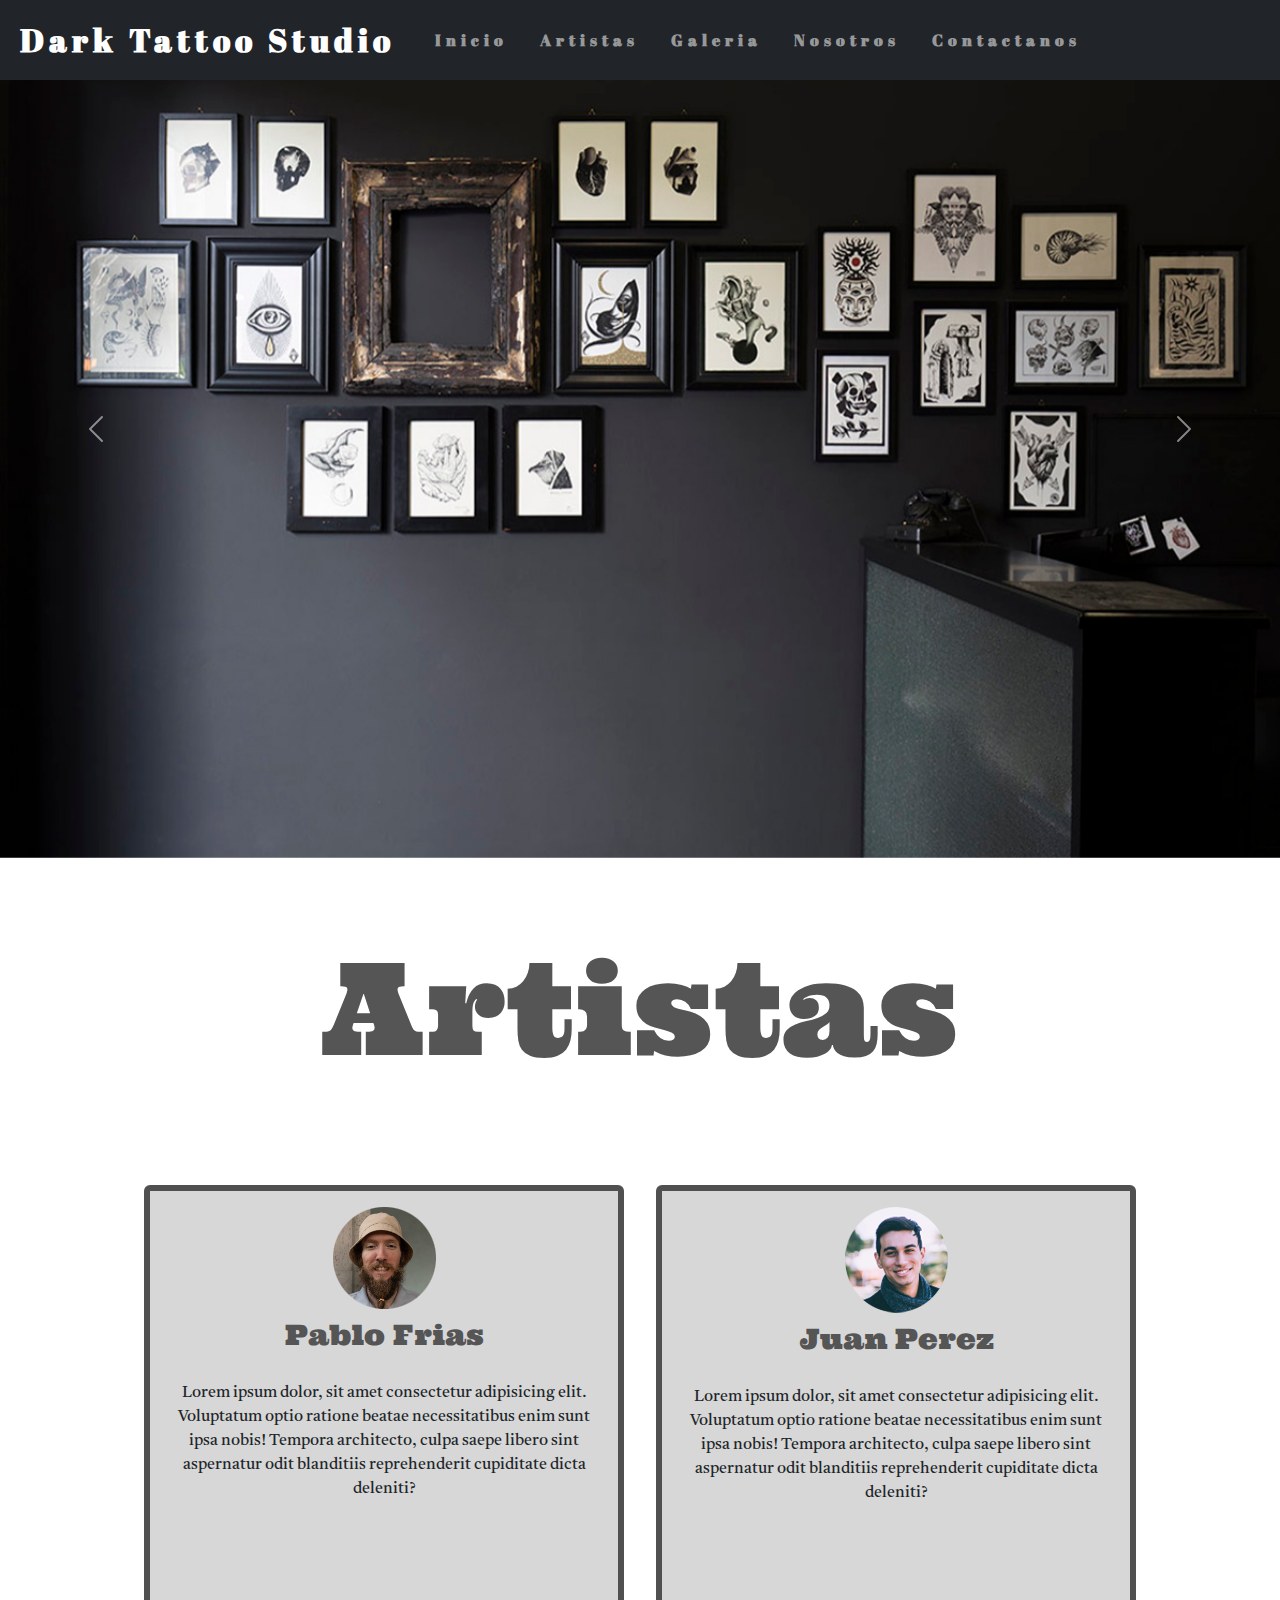
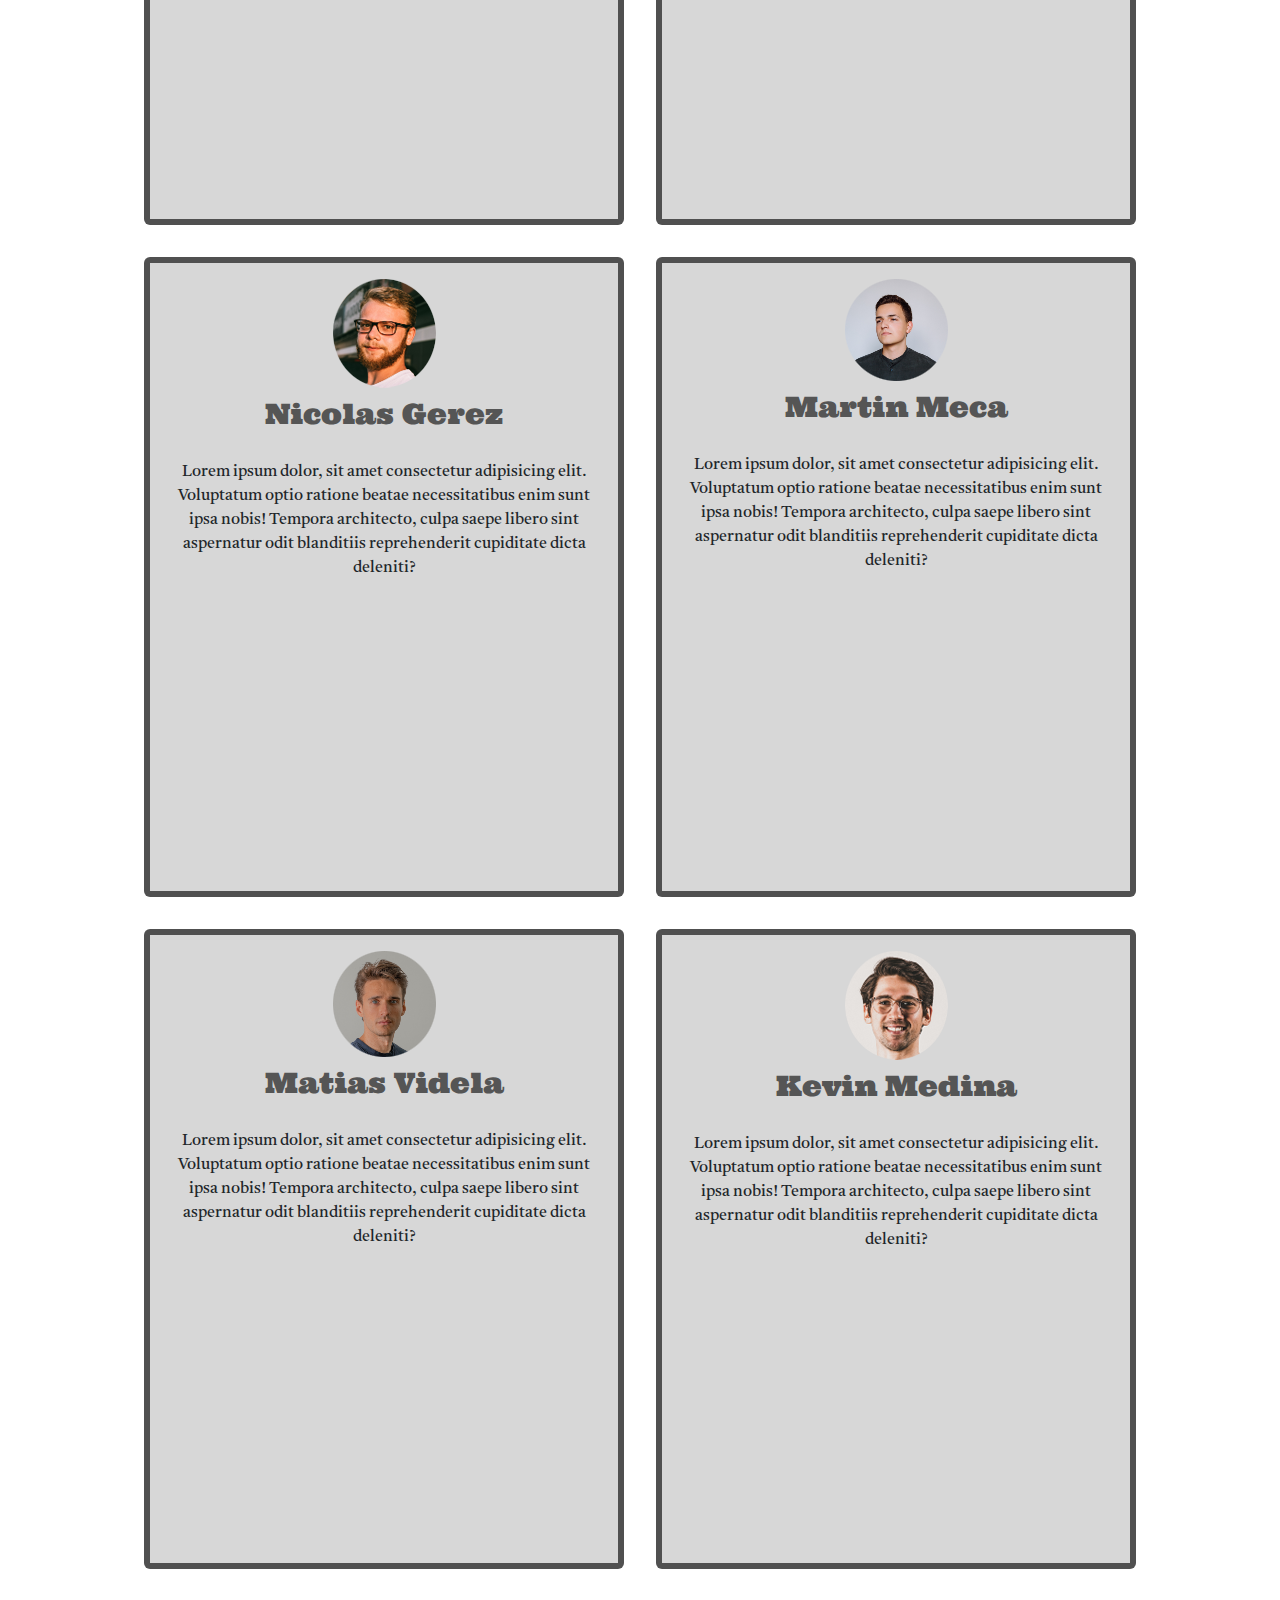
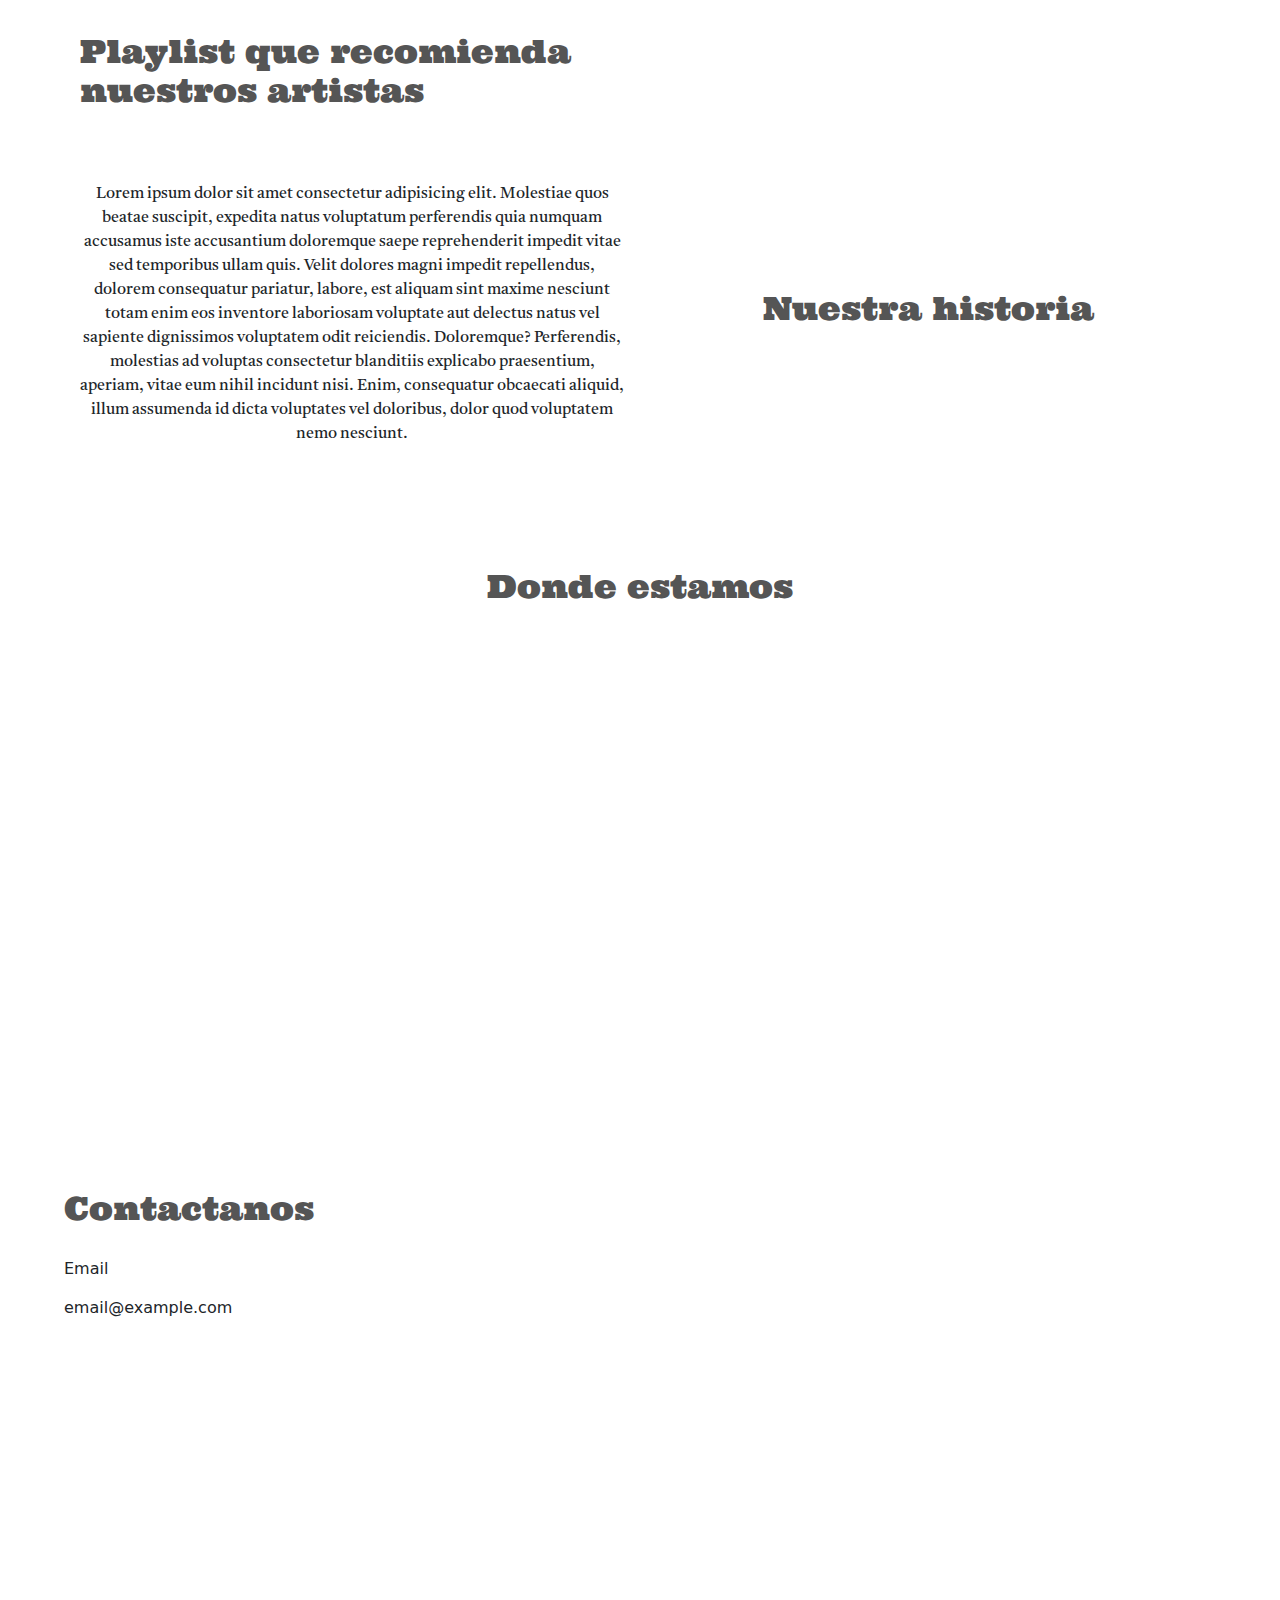
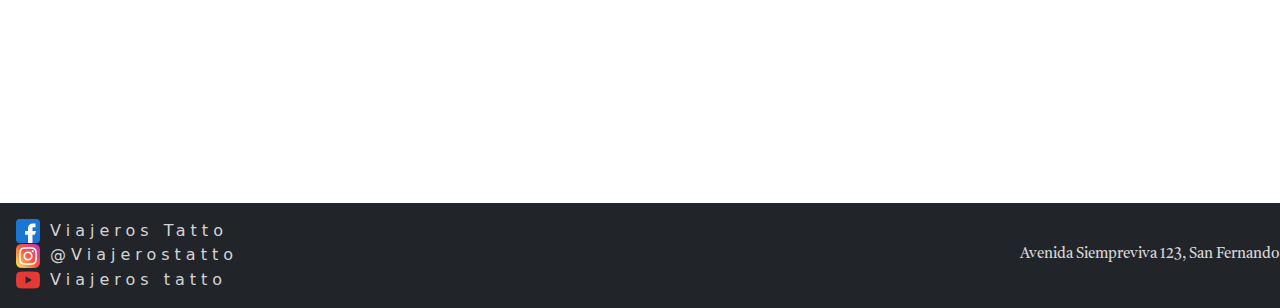
==== commit 2a779636: "se creo el footer con las redes solciales" ====
--- a/index.html
+++ b/index.html
@@ -236,6 +236,49 @@
     </section>
 
 
+
+
+
+
+    <footer id="footer">
+        <div class="redes">
+            <ul class="lista-de-redes">  <!-- lista de redes sociales -->
+
+                <li> <!--facebook-->
+                    <a href="https://es-la.facebook.com/">
+
+                        <img src="Multimedia/redes/facebook.png" alt="viajeros tatto facebook">
+                        
+                        Viajeros Tatto
+                    </a>
+                </li>
+
+                <li> <!-- instagram-->
+                    <a href="https://www.instagram.com/">
+
+                        <img src="Multimedia/redes/instagram.png" alt="viajeros tatto instagram">
+
+                        @Viajerostatto
+                    </a>
+                </li>
+
+                <li> <!-- youtube -->
+                    <a href="https://www.youtube.com/">
+
+                        <img src="Multimedia/redes/youtube-logo.png" alt="youtube viajeros tatto">
+
+                        Viajeros tatto
+                    </a>
+                </li>
+
+            </ul>
+        </div>
+
+        <p class="direccion">Avenida Siempreviva 123, San Fernando</p> <!-- direccion -->
+
+    </footer>
+    
+
     
     <script src="https://cdn.jsdelivr.net/npm/bootstrap@5.2.0-beta1/dist/js/bootstrap.bundle.min.js"></script>
 </body>
--- a/css/style.css
+++ b/css/style.css
@@ -174,7 +174,7 @@
 }
 
 .maps {
-    grid-rows: 1 / 2;
+    grid-row: 1 / 2;
     grid-column: 1 / 2;
     display: flex;
     flex-direction: column;
@@ -187,4 +187,33 @@
     grid-column: 1 / 2;
     grid-row: 2 / 3;
 }
-/* fin ubicacion y contacto */+/* fin ubicacion y contacto */
+
+
+/* footer */
+
+#footer {
+    background-color: #212429;
+    display: flex;
+    justify-content: space-between;
+    align-items: center;
+}
+
+.redes {
+    padding: 0;
+    margin: 0;
+}
+.direccion {
+    margin: 0;
+    color: #d4d4d4;
+    font-size: 15px;
+}
+.lista-de-redes {
+    margin: 0;
+    padding: 1rem;
+}
+
+.lista-de-redes li a {
+    color: #d4d4d4;
+
+}